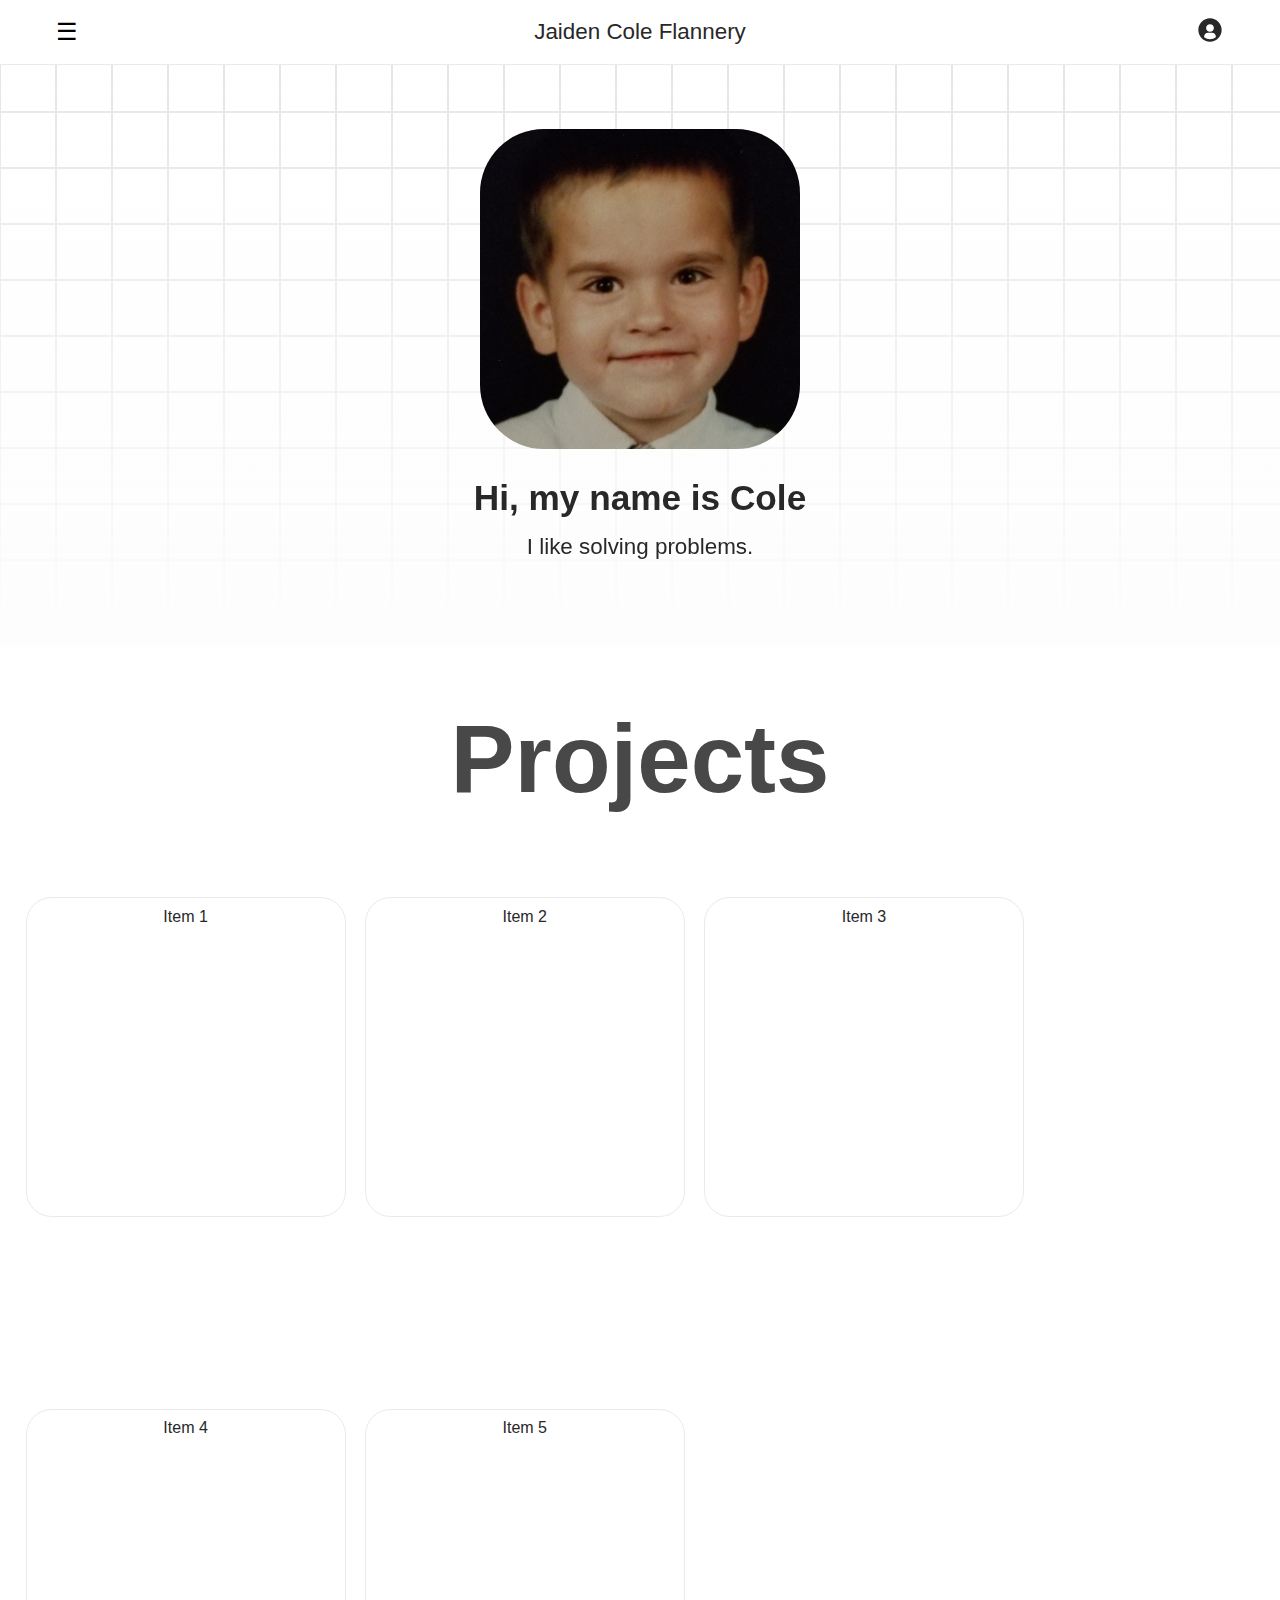
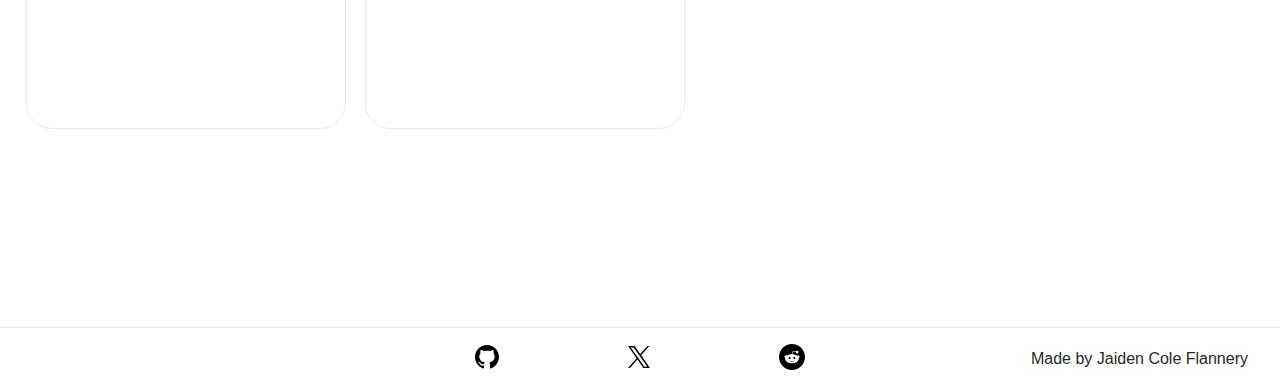
==== index.html @ 8843f967 "Some styling changes + further frontend routing functionality." ====
<!DOCTYPE html>
<html lang="en">

    <head>
        <meta charset="UTF-8">
        <title>Portfolio - Jaiden Cole Flannery</title>
        <link rel="stylesheet" href="styles.css">
    </head>

    <body>

        <nav class="navbar">
            <div class="navbar-container">
                <div class="menu-button">
                    <button id="menu-toggle">☰</button>
                    <ul class="dropdown-menu">
                        <li><p class='home-redirect'>Home</p></li>
                        <li><p class='about-redirect'>About</p></li>
                        <li><p class='contact-redirect'>Contact</p></li>
                    </ul>
                </div>

                <div class="logo">
                    <span class="home-redirect">Jaiden Cole Flannery</span>
                </div>

                <div class="profile-icon">
                        <svg class="w-6 h-6 text-gray-800 dark:text-white" aria-hidden="true" xmlns="http://www.w3.org/2000/svg" width="28" height="28" fill="currentColor" viewBox="0 0 24 24">
                            <path fill-rule="evenodd" d="M12 20a7.966 7.966 0 0 1-5.002-1.756l.002.001v-.683c0-1.794 1.492-3.25 3.333-3.25h3.334c1.84 0 3.333 1.456 3.333 3.25v.683A7.966 7.966 0 0 1 12 20ZM2 12C2 6.477 6.477 2 12 2s10 4.477 10 10c0 5.5-4.44 9.963-9.932 10h-.138C6.438 21.962 2 17.5 2 12Zm10-5c-1.84 0-3.333 1.455-3.333 3.25S10.159 13.5 12 13.5c1.84 0 3.333-1.455 3.333-3.25S13.841 7 12 7Z" clip-rule="evenodd"/>
                        </svg>
                </div>
            </div>
        </nav>


        <header class="title-header">

            <div id="about-icon" class="about-redirect">
                <img src="img/about-icon.jpg" alt="Profile Icon">
            </div>

            <h2>Hi, my name is Cole</h2>
            <p>I like solving problems.</p>

        </header>


        <main>
            <h2 class="section-title">Projects</h2>
            <section class="bento-box">
                <div class="grid-item">Item 1</div>
                <div class="grid-item">Item 2</div>
                <div class="grid-item">Item 3</div>
                <div class="grid-item">Item 4</div>
                <div class="grid-item">Item 5</div>
            </section>
        </main>

        <footer class="footer">
            <a href="https://github.com/jaidencoleflannery"><svg xmlns="http://www.w3.org/2000/svg" width="24" height="24" viewBox="0 0 24 24"><path d="M12 0c-6.626 0-12 5.373-12 12 0 5.302 3.438 9.8 8.207 11.387.599.111.793-.261.793-.577v-2.234c-3.338.726-4.033-1.416-4.033-1.416-.546-1.387-1.333-1.756-1.333-1.756-1.089-.745.083-.729.083-.729 1.205.084 1.839 1.237 1.839 1.237 1.07 1.834 2.807 1.304 3.492.997.107-.775.418-1.305.762-1.604-2.665-.305-5.467-1.334-5.467-5.931 0-1.311.469-2.381 1.236-3.221-.124-.303-.535-1.524.117-3.176 0 0 1.008-.322 3.301 1.23.957-.266 1.983-.399 3.003-.404 1.02.005 2.047.138 3.006.404 2.291-1.552 3.297-1.23 3.297-1.23.653 1.653.242 2.874.118 3.176.77.84 1.235 1.911 1.235 3.221 0 4.609-2.807 5.624-5.479 5.921.43.372.823 1.102.823 2.222v3.293c0 .319.192.694.801.576 4.765-1.589 8.199-6.086 8.199-11.386 0-6.627-5.373-12-12-12z"/></svg></a>
            <a href="https://x.com/jcoleflannery"><?xml version="1.0" ?><svg xmlns="http://www.w3.org/2000/svg" xmlns:xlink="http://www.w3.org/1999/xlink" version="1.1" id="Layer_1" width="24px" height="24px" viewBox="0 0 24 24" style="enable-background:new 0 0 24 24;" xml:space="preserve"><path d="M14.095479,10.316482L22.286354,1h-1.940718l-7.115352,8.087682L7.551414,1H1l8.589488,12.231093L1,23h1.940717  l7.509372-8.542861L16.448587,23H23L14.095479,10.316482z M11.436522,13.338465l-0.871624-1.218704l-6.924311-9.68815h2.981339  l5.58978,7.82155l0.867949,1.218704l7.26506,10.166271h-2.981339L11.436522,13.338465z"/></svg>
            <a href="https://reddit.com/user/coleflannery/"><svg xmlns="http://www.w3.org/2000/svg" width="26" height="26" viewBox="0 0 24 24"><path d="M14.238 15.348c.085.084.085.221 0 .306-.465.462-1.194.687-2.231.687l-.008-.002-.008.002c-1.036 0-1.766-.225-2.231-.688-.085-.084-.085-.221 0-.305.084-.084.222-.084.307 0 .379.377 1.008.561 1.924.561l.008.002.008-.002c.915 0 1.544-.184 1.924-.561.085-.084.223-.084.307 0zm-3.44-2.418c0-.507-.414-.919-.922-.919-.509 0-.923.412-.923.919 0 .506.414.918.923.918.508.001.922-.411.922-.918zm13.202-.93c0 6.627-5.373 12-12 12s-12-5.373-12-12 5.373-12 12-12 12 5.373 12 12zm-5-.129c0-.851-.695-1.543-1.55-1.543-.417 0-.795.167-1.074.435-1.056-.695-2.485-1.137-4.066-1.194l.865-2.724 2.343.549-.003.034c0 .696.569 1.262 1.268 1.262.699 0 1.267-.566 1.267-1.262s-.568-1.262-1.267-1.262c-.537 0-.994.335-1.179.804l-2.525-.592c-.11-.027-.223.037-.257.145l-.965 3.038c-1.656.02-3.155.466-4.258 1.181-.277-.255-.644-.415-1.05-.415-.854.001-1.549.693-1.549 1.544 0 .566.311 1.056.768 1.325-.03.164-.05.331-.05.5 0 2.281 2.805 4.137 6.253 4.137s6.253-1.856 6.253-4.137c0-.16-.017-.317-.044-.472.486-.261.82-.766.82-1.353zm-4.872.141c-.509 0-.922.412-.922.919 0 .506.414.918.922.918s.922-.412.922-.918c0-.507-.413-.919-.922-.919z"/></svg>
            <span id="footer-name">Made by Jaiden Cole Flannery</span>
        </footer>

        <div id="title-grid"></div>

        <script src="script.js"></script>

    </body>

</html>
---- styles.css ----
/* CSS Variables */
:root {
    --primary-color: #fdfdfd; /* Soft yellow */
    --secondary-color: #f4f4f4; /* Soft blue */
    --text-color: #282828;
    --subtext-color: #484848;
    --bg-color: #fff;
    --font-family: -apple-system, BlinkMacSystemFont, sans-serif;
    --transition-speed: 0.3s;
    --text-size: 2.2em;
    --subtext-size: 1.4em;
}

* {
    box-sizing: border-box;
    cursor:pointer;
}

body {
    margin: 0;
    font-family: var(--font-family);
    color: var(--text-color);
    background-color: var(--bg-color);
    overflow-x: hidden;
}

a {
    text-decoration: none;
    color: inherit;
}

main {
    display: flex;
    flex-direction: column;
    justify-content: top;
    align-items: center;
    position: relative;
    z-index: 1;
    background-color: var(--bg-color);
    height: 80em;
    width:100%;
    padding: 0em;
    margin: 0em;
}

.navbar {
    background-color: var(--bg-color);
    border-bottom: 1px solid #eaeaea;
    position: sticky;
    top: 0;
    z-index: 1000;
}

.navbar-container {
    display: flex;
    align-items: center;
    position: relative;
    max-width: 1200px;
    margin: 0 auto;
    padding: 1rem;
}

.menu-button {
    position: relative;
}

.menu-button button {
    background: none;
    border: none;
    font-size: 24px;
    cursor: pointer;
    padding: 0;
    margin: 0;
}

.menu-button .dropdown-menu {
    display: none;
    position: absolute;
    top: 100%;
    left: 0;
    background-color: var(--bg-color);
    box-shadow: 0 8px 16px rgba(0,0,0,0.1);
    list-style: none;
    padding: 0;
    margin: 0;
    min-width: 150px;
    z-index: 1000;
}

.menu-button .dropdown-menu.active {
    display: block;
}

.menu-button .dropdown-menu li a {
    padding: 0.5rem 1rem;
    display: block;
}

.menu-button .dropdown-menu li a:hover {
    background-color: var(--secondary-color);
    color: var(--bg-color);
}

.logo {
    position: absolute;
    left: 50%;
    transform: translateX(-50%);
    margin: 0;
    font-size: var(--subtext-size);
    color: var(--text-color);
}

.profile-icon {
    margin-left: auto;
}

#about-icon {
    margin: auto;
    width: 20em;
    height: 20em;
    overflow: hidden;
    border-radius: 4em;
    animation-name: float;
    animation-duration: 200s;
    animation-iteration-count: infinite;
    animation-timing-function: linear;
}

#about-icon > img {
    margin: auto;
    top: 0;
    left: 0;
    right: 0;
    bottom: 0;
    width: 100%;
    height: 100%;
    object-fit: cover;
}

.profile-icon img {
    width: 32px;
    height: 32px;
    border-radius: 50%;
}
.title-header {
    position: relative;
    z-index: 2;
    text-align: center;
    padding: 4rem 1rem;
    background-image: linear-gradient(to bottom, #ff000000, var(--primary-color));
    color: var(--text-color);
}

.title-header h2 {
    margin-bottom: 1rem;
    font-size: var(--text-size);
}

.title-header p {
    font-size: var(--subtext-size);
    margin-top: 0;
}

#title-grid {
    position: fixed;
    top: 0;
    width: 120vw;
    height: 100vh;
    overflow:hidden;
    z-index: 0;
    display: flex;
    flex-wrap: wrap;
    margin: 0em;
    padding: 0em;
    block-size: fit-content;
    background-color: #ffffff00;
}

.title-tile {
    display: inline-block;
    height: 3.5em;
    width: 3.5em;
    border: 0.1em solid #e6e6e6;
    background-color: #ffffff00;
    margin: 0em;
    padding: 0em;
}

.section-title {
    display: flex;
    flex-wrap: wrap;
    align-items: top;
    justify-content: center;
    margin: 0.6em;
    font-size: 6em;
    font-weight: bolder;
    color: var(--subtext-color);
}

.text-section {
    display: flex;
    flex-wrap: wrap;
    align-items: center;
    justify-content: top;
    text-align:center;
    width: 40em;
    margin: 2em;
    font-size: var(--subtext-size);
    font-weight: lighter;
    color: var(--text-color);
}

.bento-box {
    display: flex;
    flex-direction: row;
    flex-wrap: wrap;
    align-items: top;
    justify-content: top;
    height: 100%;
    width: 100%;
    margin: 0em;
    padding: 1em;
    background-color: var(--bg-color);
}

.grid-item {
    height: 20em;
    width: 20em;
    background-color: var(--bg-color);
    border: 1px solid #eaeaea;
    border-radius: 1.6em;
    text-align: center;
    transition: transform var(--transition-speed);
    margin: 0.6em;
    padding: 0.6em;
}

.grid-item:hover {
    transform: translateY(-5px);
    box-shadow: 0 8px 16px rgba(0,0,0,0.1);
}

.footer {
    display: flex;
    align-items: center;
    justify-content: center;
    position: relative;
    z-index: 1;
    background-color: var(--bg-color);
    border-top: 1px solid #eaeaea;
    text-align: center;
    padding: 1em;
    margin: 0em;
}

.footer > a {
    padding-left: 4em;
    padding-right: 4em;
}

#footer-name {
    position: absolute;
    top: 1.4em;
    right: 2em;
    left: auto;
}

@media (max-width: 768px) {
    .navbar-container {
        padding: 0.5rem 1rem;
    }

    .menu-button button {
        font-size: 20px;
    }
}


    @keyframes float {

        from {
            transform: rotate(0deg) translate3d(0em, 0, 0) rotate(0deg);
            -moz-transform: rotate(0deg);
            -webkit-transform: rotate(0deg);
            transform:rotate(0deg);
        }
        
        to {
            transform: rotate(30deg) translate3d(1em, 0, 0) rotate(30deg);
            -moz-transform: rotate(30deg);
            -webkit-transform: rotate(30deg);
            transform:rotate(30deg);
        }

    }
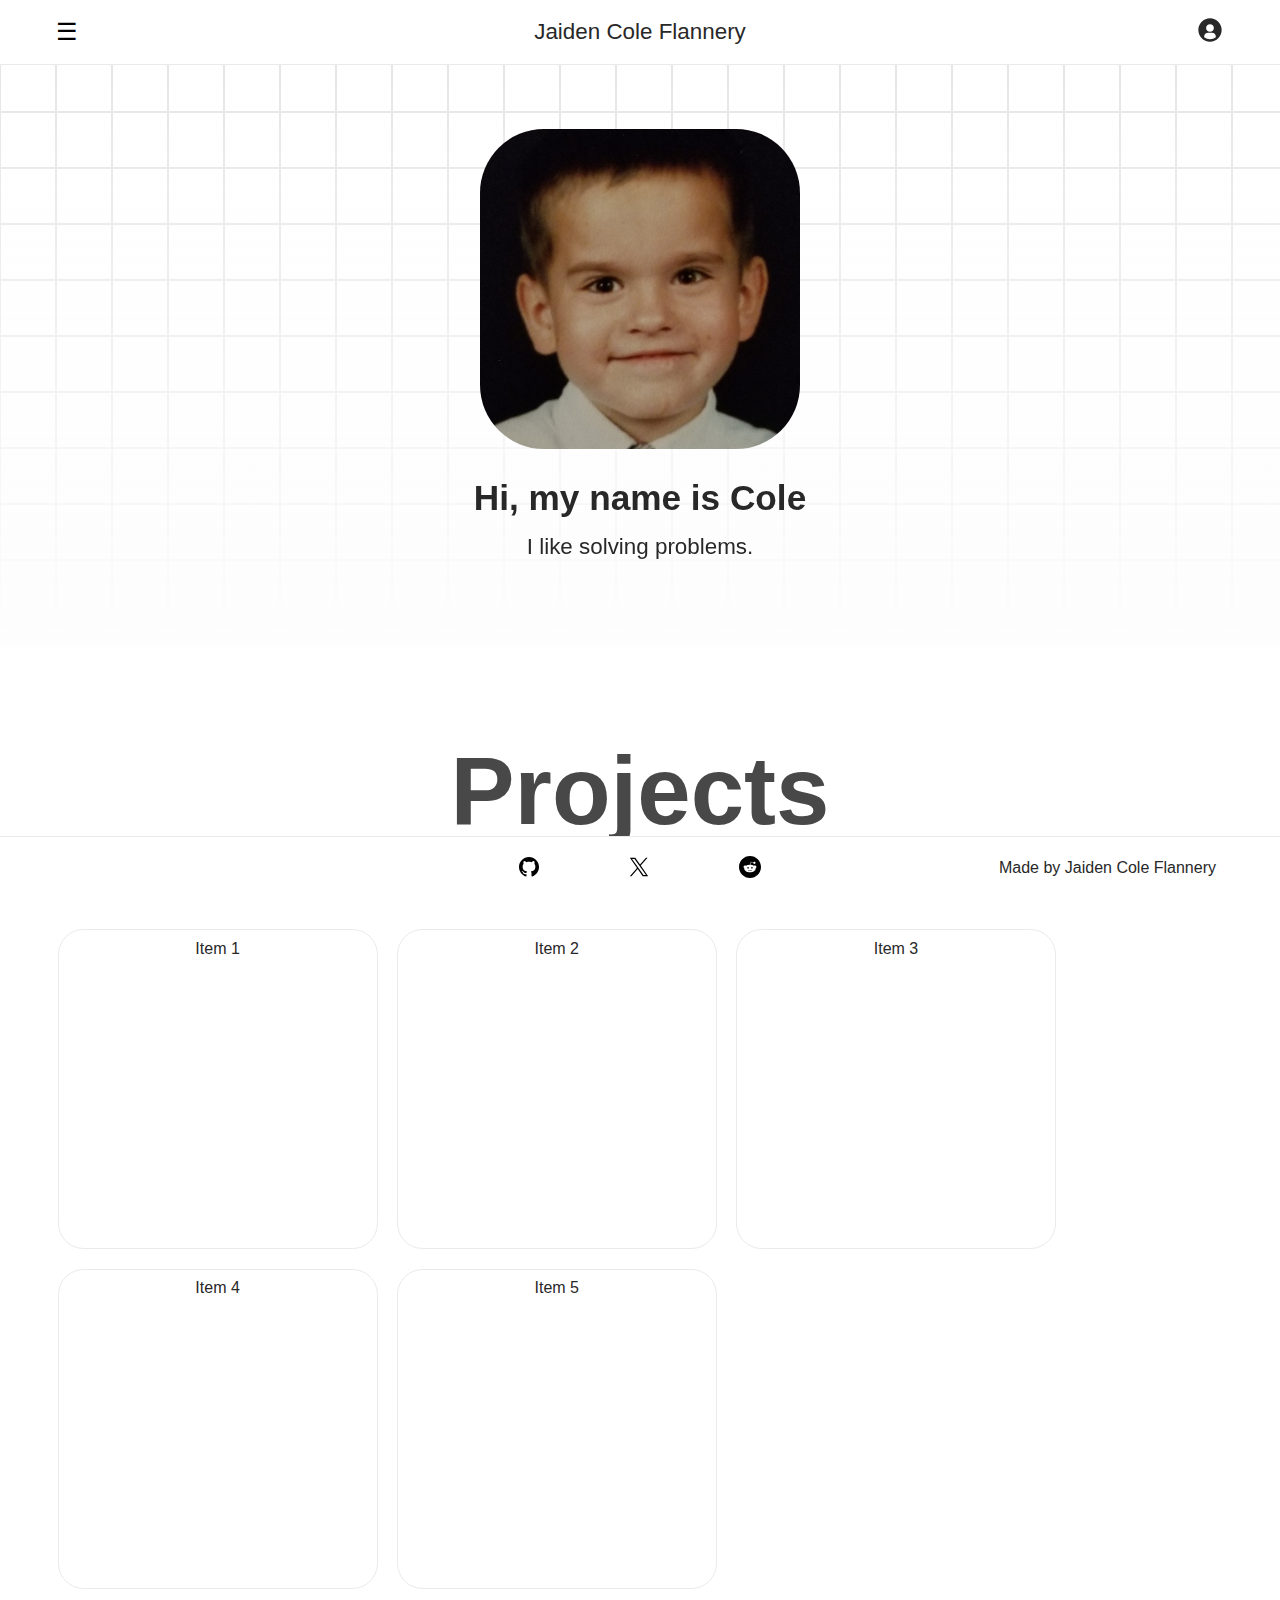
==== commit ffaf093b: "Styling changes." ====
--- a/index.html
+++ b/index.html
@@ -23,12 +23,11 @@
                 <div class="logo">
                     <span class="home-redirect">Jaiden Cole Flannery</span>
                 </div>
-
-                <div class="profile-icon">
-                        <svg class="w-6 h-6 text-gray-800 dark:text-white" aria-hidden="true" xmlns="http://www.w3.org/2000/svg" width="28" height="28" fill="currentColor" viewBox="0 0 24 24">
-                            <path fill-rule="evenodd" d="M12 20a7.966 7.966 0 0 1-5.002-1.756l.002.001v-.683c0-1.794 1.492-3.25 3.333-3.25h3.334c1.84 0 3.333 1.456 3.333 3.25v.683A7.966 7.966 0 0 1 12 20ZM2 12C2 6.477 6.477 2 12 2s10 4.477 10 10c0 5.5-4.44 9.963-9.932 10h-.138C6.438 21.962 2 17.5 2 12Zm10-5c-1.84 0-3.333 1.455-3.333 3.25S10.159 13.5 12 13.5c1.84 0 3.333-1.455 3.333-3.25S13.841 7 12 7Z" clip-rule="evenodd"/>
-                        </svg>
-                </div>
+                    <div class="profile-icon">
+                            <svg class="about-redirect" aria-hidden="true" xmlns="http://www.w3.org/2000/svg" width="28" height="28" fill="currentColor" viewBox="0 0 24 24">
+                                <path fill-rule="evenodd" d="M12 20a7.966 7.966 0 0 1-5.002-1.756l.002.001v-.683c0-1.794 1.492-3.25 3.333-3.25h3.334c1.84 0 3.333 1.456 3.333 3.25v.683A7.966 7.966 0 0 1 12 20ZM2 12C2 6.477 6.477 2 12 2s10 4.477 10 10c0 5.5-4.44 9.963-9.932 10h-.138C6.438 21.962 2 17.5 2 12Zm10-5c-1.84 0-3.333 1.455-3.333 3.25S10.159 13.5 12 13.5c1.84 0 3.333-1.455 3.333-3.25S13.841 7 12 7Z" clip-rule="evenodd"/>
+                            </svg>
+                    </div>
             </div>
         </nav>
 
@@ -57,9 +56,9 @@
         </main>
 
         <footer class="footer">
-            <a href="https://github.com/jaidencoleflannery"><svg xmlns="http://www.w3.org/2000/svg" width="24" height="24" viewBox="0 0 24 24"><path d="M12 0c-6.626 0-12 5.373-12 12 0 5.302 3.438 9.8 8.207 11.387.599.111.793-.261.793-.577v-2.234c-3.338.726-4.033-1.416-4.033-1.416-.546-1.387-1.333-1.756-1.333-1.756-1.089-.745.083-.729.083-.729 1.205.084 1.839 1.237 1.839 1.237 1.07 1.834 2.807 1.304 3.492.997.107-.775.418-1.305.762-1.604-2.665-.305-5.467-1.334-5.467-5.931 0-1.311.469-2.381 1.236-3.221-.124-.303-.535-1.524.117-3.176 0 0 1.008-.322 3.301 1.23.957-.266 1.983-.399 3.003-.404 1.02.005 2.047.138 3.006.404 2.291-1.552 3.297-1.23 3.297-1.23.653 1.653.242 2.874.118 3.176.77.84 1.235 1.911 1.235 3.221 0 4.609-2.807 5.624-5.479 5.921.43.372.823 1.102.823 2.222v3.293c0 .319.192.694.801.576 4.765-1.589 8.199-6.086 8.199-11.386 0-6.627-5.373-12-12-12z"/></svg></a>
-            <a href="https://x.com/jcoleflannery"><?xml version="1.0" ?><svg xmlns="http://www.w3.org/2000/svg" xmlns:xlink="http://www.w3.org/1999/xlink" version="1.1" id="Layer_1" width="24px" height="24px" viewBox="0 0 24 24" style="enable-background:new 0 0 24 24;" xml:space="preserve"><path d="M14.095479,10.316482L22.286354,1h-1.940718l-7.115352,8.087682L7.551414,1H1l8.589488,12.231093L1,23h1.940717  l7.509372-8.542861L16.448587,23H23L14.095479,10.316482z M11.436522,13.338465l-0.871624-1.218704l-6.924311-9.68815h2.981339  l5.58978,7.82155l0.867949,1.218704l7.26506,10.166271h-2.981339L11.436522,13.338465z"/></svg>
-            <a href="https://reddit.com/user/coleflannery/"><svg xmlns="http://www.w3.org/2000/svg" width="26" height="26" viewBox="0 0 24 24"><path d="M14.238 15.348c.085.084.085.221 0 .306-.465.462-1.194.687-2.231.687l-.008-.002-.008.002c-1.036 0-1.766-.225-2.231-.688-.085-.084-.085-.221 0-.305.084-.084.222-.084.307 0 .379.377 1.008.561 1.924.561l.008.002.008-.002c.915 0 1.544-.184 1.924-.561.085-.084.223-.084.307 0zm-3.44-2.418c0-.507-.414-.919-.922-.919-.509 0-.923.412-.923.919 0 .506.414.918.923.918.508.001.922-.411.922-.918zm13.202-.93c0 6.627-5.373 12-12 12s-12-5.373-12-12 5.373-12 12-12 12 5.373 12 12zm-5-.129c0-.851-.695-1.543-1.55-1.543-.417 0-.795.167-1.074.435-1.056-.695-2.485-1.137-4.066-1.194l.865-2.724 2.343.549-.003.034c0 .696.569 1.262 1.268 1.262.699 0 1.267-.566 1.267-1.262s-.568-1.262-1.267-1.262c-.537 0-.994.335-1.179.804l-2.525-.592c-.11-.027-.223.037-.257.145l-.965 3.038c-1.656.02-3.155.466-4.258 1.181-.277-.255-.644-.415-1.05-.415-.854.001-1.549.693-1.549 1.544 0 .566.311 1.056.768 1.325-.03.164-.05.331-.05.5 0 2.281 2.805 4.137 6.253 4.137s6.253-1.856 6.253-4.137c0-.16-.017-.317-.044-.472.486-.261.82-.766.82-1.353zm-4.872.141c-.509 0-.922.412-.922.919 0 .506.414.918.922.918s.922-.412.922-.918c0-.507-.413-.919-.922-.919z"/></svg>
+            <a href="https://github.com/jaidencoleflannery"><svg xmlns="http://www.w3.org/2000/svg" width="20" height="20" viewBox="0 0 24 24"><path d="M12 0c-6.626 0-12 5.373-12 12 0 5.302 3.438 9.8 8.207 11.387.599.111.793-.261.793-.577v-2.234c-3.338.726-4.033-1.416-4.033-1.416-.546-1.387-1.333-1.756-1.333-1.756-1.089-.745.083-.729.083-.729 1.205.084 1.839 1.237 1.839 1.237 1.07 1.834 2.807 1.304 3.492.997.107-.775.418-1.305.762-1.604-2.665-.305-5.467-1.334-5.467-5.931 0-1.311.469-2.381 1.236-3.221-.124-.303-.535-1.524.117-3.176 0 0 1.008-.322 3.301 1.23.957-.266 1.983-.399 3.003-.404 1.02.005 2.047.138 3.006.404 2.291-1.552 3.297-1.23 3.297-1.23.653 1.653.242 2.874.118 3.176.77.84 1.235 1.911 1.235 3.221 0 4.609-2.807 5.624-5.479 5.921.43.372.823 1.102.823 2.222v3.293c0 .319.192.694.801.576 4.765-1.589 8.199-6.086 8.199-11.386 0-6.627-5.373-12-12-12z"/></svg></a>
+            <a href="https://x.com/jcoleflannery"><?xml version="1.0" ?><svg xmlns="http://www.w3.org/2000/svg" xmlns:xlink="http://www.w3.org/1999/xlink" version="1.1" id="Layer_1" width="20" height="20" viewBox="0 0 24 24" style="enable-background:new 0 0 24 24;" xml:space="preserve"><path d="M14.095479,10.316482L22.286354,1h-1.940718l-7.115352,8.087682L7.551414,1H1l8.589488,12.231093L1,23h1.940717  l7.509372-8.542861L16.448587,23H23L14.095479,10.316482z M11.436522,13.338465l-0.871624-1.218704l-6.924311-9.68815h2.981339  l5.58978,7.82155l0.867949,1.218704l7.26506,10.166271h-2.981339L11.436522,13.338465z"/></svg>
+            <a href="https://reddit.com/user/coleflannery/"><svg xmlns="http://www.w3.org/2000/svg" width="22" height="22" viewBox="0 0 24 24"><path d="M14.238 15.348c.085.084.085.221 0 .306-.465.462-1.194.687-2.231.687l-.008-.002-.008.002c-1.036 0-1.766-.225-2.231-.688-.085-.084-.085-.221 0-.305.084-.084.222-.084.307 0 .379.377 1.008.561 1.924.561l.008.002.008-.002c.915 0 1.544-.184 1.924-.561.085-.084.223-.084.307 0zm-3.44-2.418c0-.507-.414-.919-.922-.919-.509 0-.923.412-.923.919 0 .506.414.918.923.918.508.001.922-.411.922-.918zm13.202-.93c0 6.627-5.373 12-12 12s-12-5.373-12-12 5.373-12 12-12 12 5.373 12 12zm-5-.129c0-.851-.695-1.543-1.55-1.543-.417 0-.795.167-1.074.435-1.056-.695-2.485-1.137-4.066-1.194l.865-2.724 2.343.549-.003.034c0 .696.569 1.262 1.268 1.262.699 0 1.267-.566 1.267-1.262s-.568-1.262-1.267-1.262c-.537 0-.994.335-1.179.804l-2.525-.592c-.11-.027-.223.037-.257.145l-.965 3.038c-1.656.02-3.155.466-4.258 1.181-.277-.255-.644-.415-1.05-.415-.854.001-1.549.693-1.549 1.544 0 .566.311 1.056.768 1.325-.03.164-.05.331-.05.5 0 2.281 2.805 4.137 6.253 4.137s6.253-1.856 6.253-4.137c0-.16-.017-.317-.044-.472.486-.261.82-.766.82-1.353zm-4.872.141c-.509 0-.922.412-.922.919 0 .506.414.918.922.918s.922-.412.922-.918c0-.507-.413-.919-.922-.919z"/></svg>
             <span id="footer-name">Made by Jaiden Cole Flannery</span>
         </footer>
 
--- a/styles.css
+++ b/styles.css
@@ -30,6 +30,8 @@
 }
 
 main {
+    min-height: calc(100vh - 8em);
+    padding: 2em;
     display: flex;
     flex-direction: column;
     justify-content: top;
@@ -37,9 +39,8 @@
     position: relative;
     z-index: 1;
     background-color: var(--bg-color);
-    height: 80em;
+    height: 100%;
     width:100%;
-    padding: 0em;
     margin: 0em;
 }
 
@@ -52,6 +53,9 @@
 }
 
 .navbar-container {
+    position: sticky;
+    min-height: 4em;
+    max-height: 4em;
     display: flex;
     align-items: center;
     position: relative;
@@ -172,6 +176,7 @@
     flex-wrap: wrap;
     margin: 0em;
     padding: 0em;
+    padding-top: 3.5em;
     block-size: fit-content;
     background-color: #ffffff00;
 }
@@ -241,27 +246,31 @@
 }
 
 .footer {
+    position: sticky;
+    bottom: 0;
+    min-height: 4em;
+    max-height: 4em;
     display: flex;
     align-items: center;
     justify-content: center;
-    position: relative;
+    margin-top: 0;
     z-index: 1;
     background-color: var(--bg-color);
     border-top: 1px solid #eaeaea;
     text-align: center;
-    padding: 1em;
-    margin: 0em;
+    margin: 0em;
+    padding: 1rem;
 }
 
 .footer > a {
-    padding-left: 4em;
-    padding-right: 4em;
+    padding-left: 2.8em;
+    padding-right: 2.8em;
 }
 
 #footer-name {
     position: absolute;
     top: 1.4em;
-    right: 2em;
+    right: 4em;
     left: auto;
 }
 
@@ -276,20 +285,20 @@
 }
 
 
-    @keyframes float {
-
-        from {
-            transform: rotate(0deg) translate3d(0em, 0, 0) rotate(0deg);
-            -moz-transform: rotate(0deg);
-            -webkit-transform: rotate(0deg);
-            transform:rotate(0deg);
-        }
-        
-        to {
-            transform: rotate(30deg) translate3d(1em, 0, 0) rotate(30deg);
-            -moz-transform: rotate(30deg);
-            -webkit-transform: rotate(30deg);
-            transform:rotate(30deg);
-        }
-
+@keyframes float {
+
+    from {
+        transform: rotate(0deg) translate3d(0em, 0, 0) rotate(0deg);
+        -moz-transform: rotate(0deg);
+        -webkit-transform: rotate(0deg);
+        transform:rotate(0deg);
     }
+    
+    to {
+        transform: rotate(30deg) translate3d(1em, 0, 0) rotate(30deg);
+        -moz-transform: rotate(30deg);
+        -webkit-transform: rotate(30deg);
+        transform:rotate(30deg);
+    }
+
+}
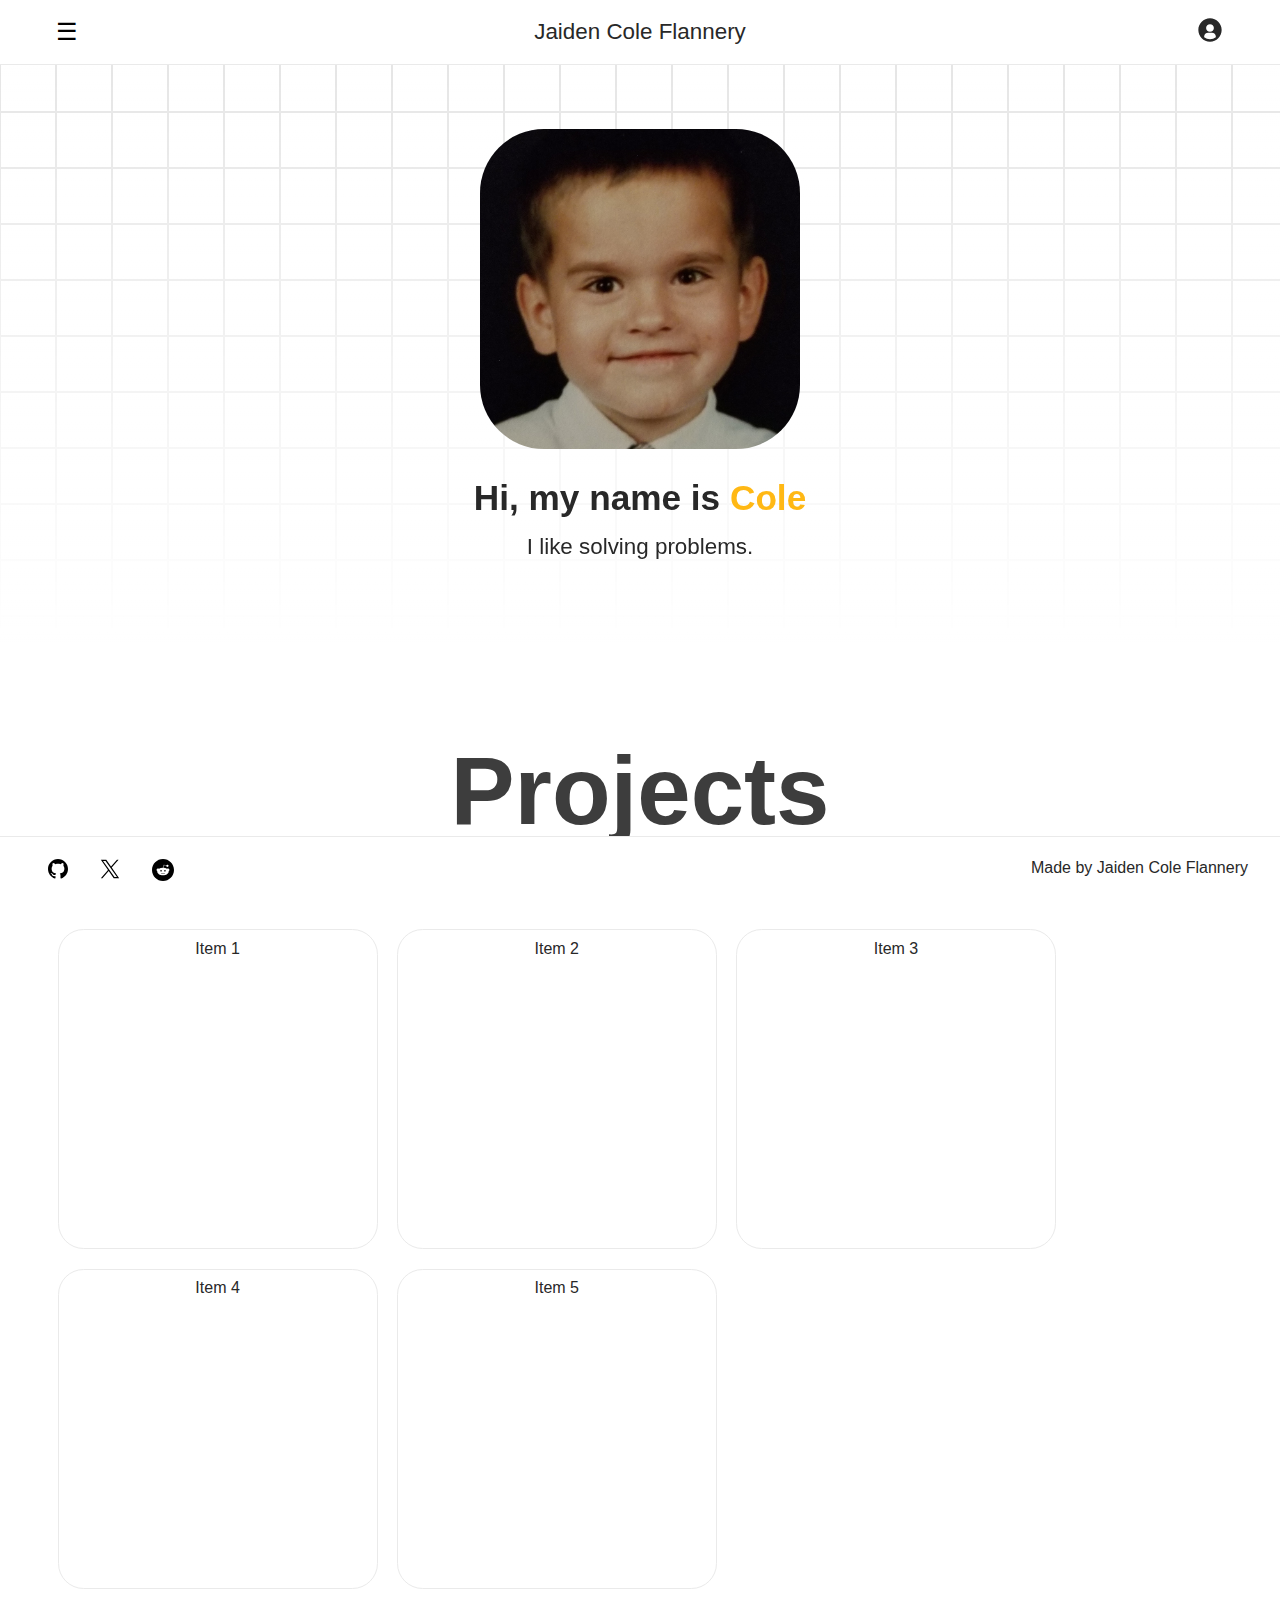
==== commit 0a40a983: "Styling changes + file consistency." ====
--- a/index.html
+++ b/index.html
@@ -38,7 +38,7 @@
                 <img src="img/about-icon.jpg" alt="Profile Icon">
             </div>
 
-            <h2>Hi, my name is Cole</h2>
+            <h2>Hi, my name is <span class='highlight'>Cole</span></h2>
             <p>I like solving problems.</p>
 
         </header>
@@ -56,10 +56,12 @@
         </main>
 
         <footer class="footer">
-            <a href="https://github.com/jaidencoleflannery"><svg xmlns="http://www.w3.org/2000/svg" width="20" height="20" viewBox="0 0 24 24"><path d="M12 0c-6.626 0-12 5.373-12 12 0 5.302 3.438 9.8 8.207 11.387.599.111.793-.261.793-.577v-2.234c-3.338.726-4.033-1.416-4.033-1.416-.546-1.387-1.333-1.756-1.333-1.756-1.089-.745.083-.729.083-.729 1.205.084 1.839 1.237 1.839 1.237 1.07 1.834 2.807 1.304 3.492.997.107-.775.418-1.305.762-1.604-2.665-.305-5.467-1.334-5.467-5.931 0-1.311.469-2.381 1.236-3.221-.124-.303-.535-1.524.117-3.176 0 0 1.008-.322 3.301 1.23.957-.266 1.983-.399 3.003-.404 1.02.005 2.047.138 3.006.404 2.291-1.552 3.297-1.23 3.297-1.23.653 1.653.242 2.874.118 3.176.77.84 1.235 1.911 1.235 3.221 0 4.609-2.807 5.624-5.479 5.921.43.372.823 1.102.823 2.222v3.293c0 .319.192.694.801.576 4.765-1.589 8.199-6.086 8.199-11.386 0-6.627-5.373-12-12-12z"/></svg></a>
-            <a href="https://x.com/jcoleflannery"><?xml version="1.0" ?><svg xmlns="http://www.w3.org/2000/svg" xmlns:xlink="http://www.w3.org/1999/xlink" version="1.1" id="Layer_1" width="20" height="20" viewBox="0 0 24 24" style="enable-background:new 0 0 24 24;" xml:space="preserve"><path d="M14.095479,10.316482L22.286354,1h-1.940718l-7.115352,8.087682L7.551414,1H1l8.589488,12.231093L1,23h1.940717  l7.509372-8.542861L16.448587,23H23L14.095479,10.316482z M11.436522,13.338465l-0.871624-1.218704l-6.924311-9.68815h2.981339  l5.58978,7.82155l0.867949,1.218704l7.26506,10.166271h-2.981339L11.436522,13.338465z"/></svg>
-            <a href="https://reddit.com/user/coleflannery/"><svg xmlns="http://www.w3.org/2000/svg" width="22" height="22" viewBox="0 0 24 24"><path d="M14.238 15.348c.085.084.085.221 0 .306-.465.462-1.194.687-2.231.687l-.008-.002-.008.002c-1.036 0-1.766-.225-2.231-.688-.085-.084-.085-.221 0-.305.084-.084.222-.084.307 0 .379.377 1.008.561 1.924.561l.008.002.008-.002c.915 0 1.544-.184 1.924-.561.085-.084.223-.084.307 0zm-3.44-2.418c0-.507-.414-.919-.922-.919-.509 0-.923.412-.923.919 0 .506.414.918.923.918.508.001.922-.411.922-.918zm13.202-.93c0 6.627-5.373 12-12 12s-12-5.373-12-12 5.373-12 12-12 12 5.373 12 12zm-5-.129c0-.851-.695-1.543-1.55-1.543-.417 0-.795.167-1.074.435-1.056-.695-2.485-1.137-4.066-1.194l.865-2.724 2.343.549-.003.034c0 .696.569 1.262 1.268 1.262.699 0 1.267-.566 1.267-1.262s-.568-1.262-1.267-1.262c-.537 0-.994.335-1.179.804l-2.525-.592c-.11-.027-.223.037-.257.145l-.965 3.038c-1.656.02-3.155.466-4.258 1.181-.277-.255-.644-.415-1.05-.415-.854.001-1.549.693-1.549 1.544 0 .566.311 1.056.768 1.325-.03.164-.05.331-.05.5 0 2.281 2.805 4.137 6.253 4.137s6.253-1.856 6.253-4.137c0-.16-.017-.317-.044-.472.486-.261.82-.766.82-1.353zm-4.872.141c-.509 0-.922.412-.922.919 0 .506.414.918.922.918s.922-.412.922-.918c0-.507-.413-.919-.922-.919z"/></svg>
-            <span id="footer-name">Made by Jaiden Cole Flannery</span>
+            <div class="footer-links">
+                <a class="footer-item" href="https://github.com/jaidencoleflannery"><svg xmlns="http://www.w3.org/2000/svg" width="20" height="20" viewBox="0 0 24 24"><path d="M12 0c-6.626 0-12 5.373-12 12 0 5.302 3.438 9.8 8.207 11.387.599.111.793-.261.793-.577v-2.234c-3.338.726-4.033-1.416-4.033-1.416-.546-1.387-1.333-1.756-1.333-1.756-1.089-.745.083-.729.083-.729 1.205.084 1.839 1.237 1.839 1.237 1.07 1.834 2.807 1.304 3.492.997.107-.775.418-1.305.762-1.604-2.665-.305-5.467-1.334-5.467-5.931 0-1.311.469-2.381 1.236-3.221-.124-.303-.535-1.524.117-3.176 0 0 1.008-.322 3.301 1.23.957-.266 1.983-.399 3.003-.404 1.02.005 2.047.138 3.006.404 2.291-1.552 3.297-1.23 3.297-1.23.653 1.653.242 2.874.118 3.176.77.84 1.235 1.911 1.235 3.221 0 4.609-2.807 5.624-5.479 5.921.43.372.823 1.102.823 2.222v3.293c0 .319.192.694.801.576 4.765-1.589 8.199-6.086 8.199-11.386 0-6.627-5.373-12-12-12z"/></svg></a>
+                <a class="footer-item" href="https://x.com/jcoleflannery"><?xml version="1.0" ?><svg xmlns="http://www.w3.org/2000/svg" xmlns:xlink="http://www.w3.org/1999/xlink" version="1.1" id="Layer_1" width="20" height="20" viewBox="0 0 24 24" style="enable-background:new 0 0 24 24;" xml:space="preserve"><path d="M14.095479,10.316482L22.286354,1h-1.940718l-7.115352,8.087682L7.551414,1H1l8.589488,12.231093L1,23h1.940717  l7.509372-8.542861L16.448587,23H23L14.095479,10.316482z M11.436522,13.338465l-0.871624-1.218704l-6.924311-9.68815h2.981339  l5.58978,7.82155l0.867949,1.218704l7.26506,10.166271h-2.981339L11.436522,13.338465z"/></svg>
+                <a class="footer-item" href="https://reddit.com/user/coleflannery/"><svg xmlns="http://www.w3.org/2000/svg" width="22" height="22" viewBox="0 0 24 24"><path d="M14.238 15.348c.085.084.085.221 0 .306-.465.462-1.194.687-2.231.687l-.008-.002-.008.002c-1.036 0-1.766-.225-2.231-.688-.085-.084-.085-.221 0-.305.084-.084.222-.084.307 0 .379.377 1.008.561 1.924.561l.008.002.008-.002c.915 0 1.544-.184 1.924-.561.085-.084.223-.084.307 0zm-3.44-2.418c0-.507-.414-.919-.922-.919-.509 0-.923.412-.923.919 0 .506.414.918.923.918.508.001.922-.411.922-.918zm13.202-.93c0 6.627-5.373 12-12 12s-12-5.373-12-12 5.373-12 12-12 12 5.373 12 12zm-5-.129c0-.851-.695-1.543-1.55-1.543-.417 0-.795.167-1.074.435-1.056-.695-2.485-1.137-4.066-1.194l.865-2.724 2.343.549-.003.034c0 .696.569 1.262 1.268 1.262.699 0 1.267-.566 1.267-1.262s-.568-1.262-1.267-1.262c-.537 0-.994.335-1.179.804l-2.525-.592c-.11-.027-.223.037-.257.145l-.965 3.038c-1.656.02-3.155.466-4.258 1.181-.277-.255-.644-.415-1.05-.415-.854.001-1.549.693-1.549 1.544 0 .566.311 1.056.768 1.325-.03.164-.05.331-.05.5 0 2.281 2.805 4.137 6.253 4.137s6.253-1.856 6.253-4.137c0-.16-.017-.317-.044-.472.486-.261.82-.766.82-1.353zm-4.872.141c-.509 0-.922.412-.922.919 0 .506.414.918.922.918s.922-.412.922-.918c0-.507-.413-.919-.922-.919z"/></svg>
+            </div>
+            <span class="footer-item" id="footer-name">Made by Jaiden Cole Flannery</span>
         </footer>
 
         <div id="title-grid"></div>
--- a/styles.css
+++ b/styles.css
@@ -1,9 +1,10 @@
 /* CSS Variables */
 :root {
-    --primary-color: #fdfdfd; /* Soft yellow */
+    --primary-color: #ffffff; /* Soft yellow */
     --secondary-color: #f4f4f4; /* Soft blue */
     --text-color: #282828;
-    --subtext-color: #484848;
+    --subtext-color: #3d3d3d;
+    --highlight-color: #ffb814;
     --bg-color: #fff;
     --font-family: -apple-system, BlinkMacSystemFont, sans-serif;
     --transition-speed: 0.3s;
@@ -42,6 +43,10 @@
     height: 100%;
     width:100%;
     margin: 0em;
+}
+
+.highlight {
+    color: var(--highlight-color)
 }
 
 .navbar {
@@ -125,7 +130,7 @@
     overflow: hidden;
     border-radius: 4em;
     animation-name: float;
-    animation-duration: 200s;
+    animation-duration: 60s;
     animation-iteration-count: infinite;
     animation-timing-function: linear;
 }
@@ -246,14 +251,12 @@
 }
 
 .footer {
+    display: flex;
+    flex-direction: row;
     position: sticky;
     bottom: 0;
     min-height: 4em;
     max-height: 4em;
-    display: flex;
-    align-items: center;
-    justify-content: center;
-    margin-top: 0;
     z-index: 1;
     background-color: var(--bg-color);
     border-top: 1px solid #eaeaea;
@@ -262,16 +265,26 @@
     padding: 1rem;
 }
 
-.footer > a {
-    padding-left: 2.8em;
-    padding-right: 2.8em;
+.footer-links {
+    display: flex;
+    justify-content: left;
+    width: 50vw;
+    padding: 1em;
+    padding-top: 0.4em;
+}
+
+.footer-links > a {
+    padding-left: 1em;
+    padding-right: 1em;
 }
 
 #footer-name {
-    position: absolute;
-    top: 1.4em;
-    right: 4em;
-    left: auto;
+    display: flex;
+    justify-content: right;
+    width: 50vw;
+    padding-top: 0.4em;
+    padding-left: 1em;
+    padding-right: 1em;
 }
 
 @media (max-width: 768px) {
@@ -288,17 +301,17 @@
 @keyframes float {
 
     from {
-        transform: rotate(0deg) translate3d(0em, 0, 0) rotate(0deg);
-        -moz-transform: rotate(0deg);
-        -webkit-transform: rotate(0deg);
-        transform:rotate(0deg);
+        transform: rotate(5deg) translate3d(0.05em, 0, 0) rotate(5deg);
+        -moz-transform: rotate(5deg);
+        -webkit-transform: rotate(5deg);
+        transform:rotate(5deg);
     }
     
     to {
-        transform: rotate(30deg) translate3d(1em, 0, 0) rotate(30deg);
-        -moz-transform: rotate(30deg);
-        -webkit-transform: rotate(30deg);
-        transform:rotate(30deg);
+        transform: rotate(15deg) translate3d(1em, 0, 0) rotate(15deg);
+        -moz-transform: rotate(15deg);
+        -webkit-transform: rotate(15deg);
+        transform:rotate(15deg);
     }
 
 }
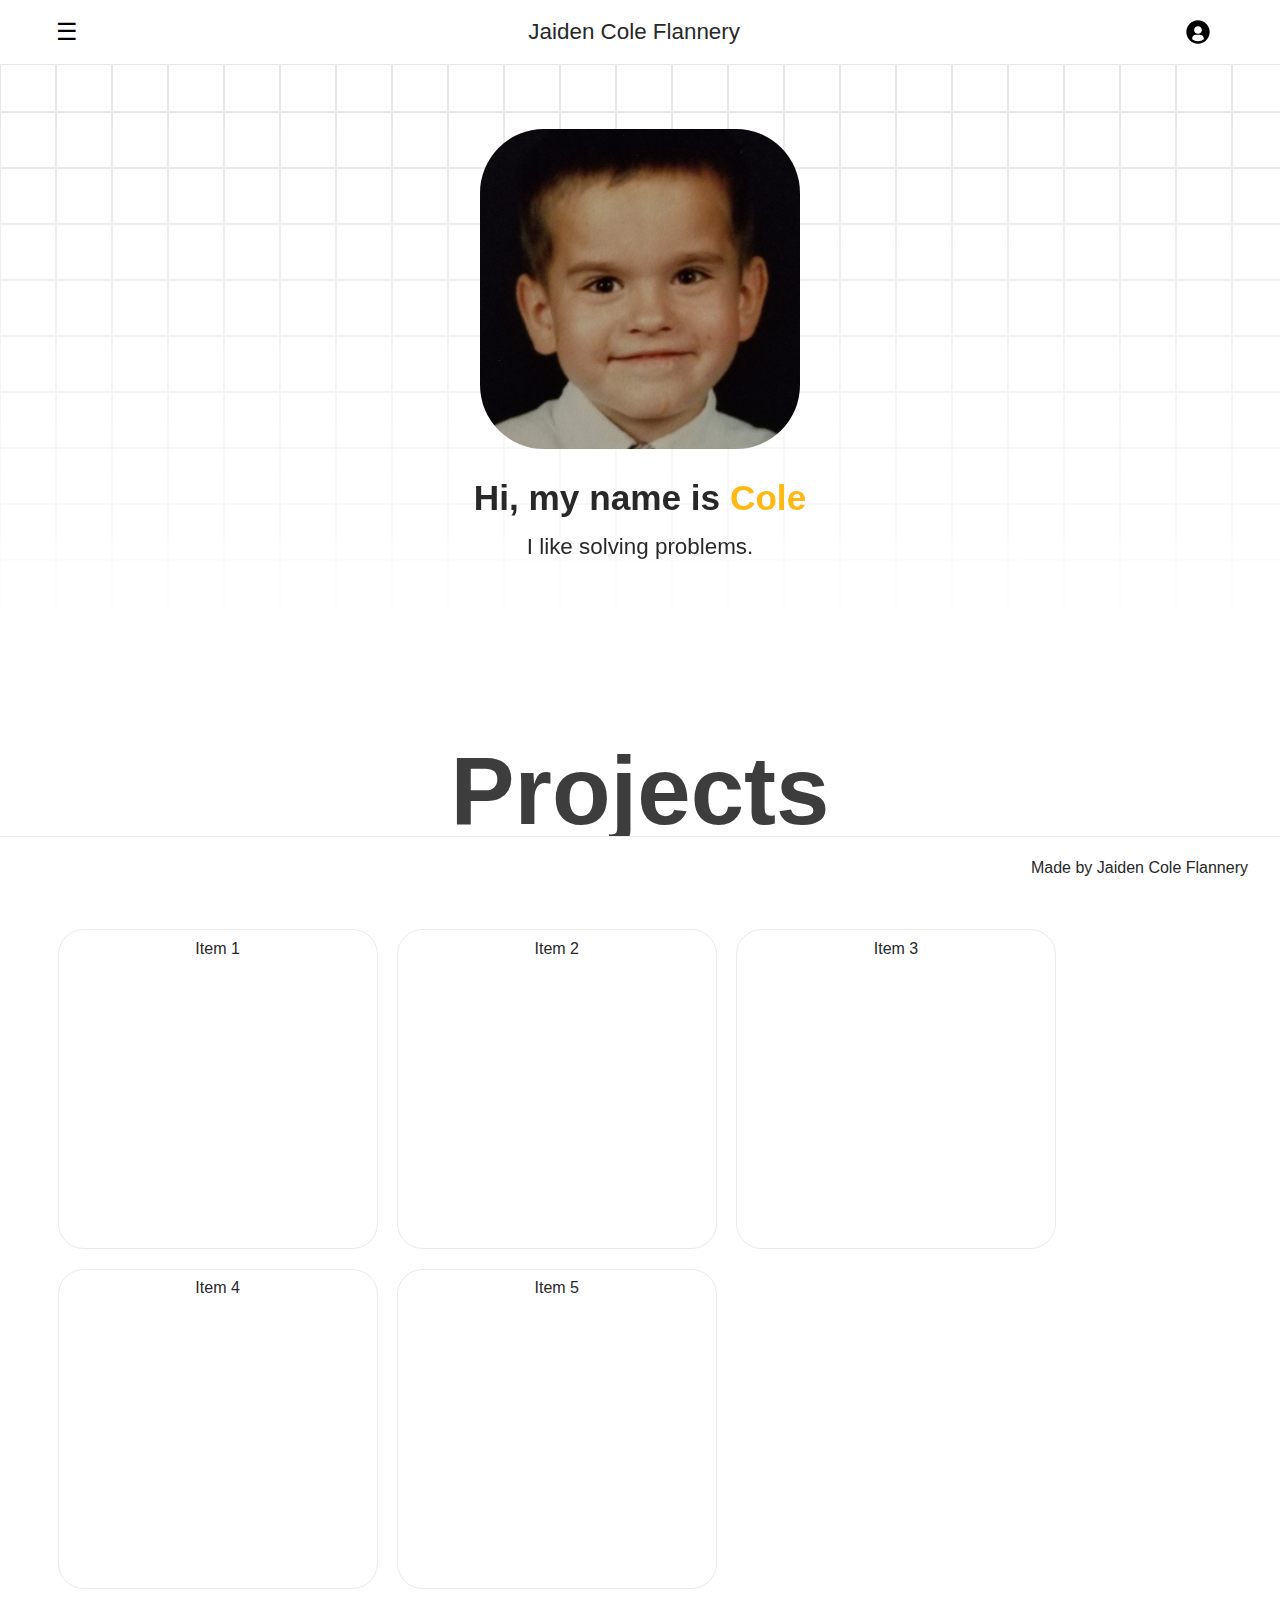
==== commit a203b390: "Profile dropdown functionality" ====
--- a/index.html
+++ b/index.html
@@ -11,6 +11,7 @@
 
         <nav class="navbar">
             <div class="navbar-container">
+
                 <div class="menu-button">
                     <button id="menu-toggle">☰</button>
                     <ul class="dropdown-menu">
@@ -23,11 +24,21 @@
                 <div class="logo">
                     <span class="home-redirect">Jaiden Cole Flannery</span>
                 </div>
-                    <div class="profile-icon">
-                            <svg class="about-redirect" aria-hidden="true" xmlns="http://www.w3.org/2000/svg" width="28" height="28" fill="currentColor" viewBox="0 0 24 24">
-                                <path fill-rule="evenodd" d="M12 20a7.966 7.966 0 0 1-5.002-1.756l.002.001v-.683c0-1.794 1.492-3.25 3.333-3.25h3.334c1.84 0 3.333 1.456 3.333 3.25v.683A7.966 7.966 0 0 1 12 20ZM2 12C2 6.477 6.477 2 12 2s10 4.477 10 10c0 5.5-4.44 9.963-9.932 10h-.138C6.438 21.962 2 17.5 2 12Zm10-5c-1.84 0-3.333 1.455-3.333 3.25S10.159 13.5 12 13.5c1.84 0 3.333-1.455 3.333-3.25S13.841 7 12 7Z" clip-rule="evenodd"/>
-                            </svg>
-                    </div>
+
+                <div class="profile-button">
+                    <button id="profile-toggle">
+                        <svg aria-hidden="true" xmlns="http://www.w3.org/2000/svg" width="28" height="28" fill="currentColor" viewBox="0 0 24 24">
+                            <path fill-rule="evenodd" d="M12 20a7.966 7.966 0 0 1-5.002-1.756l.002.001v-.683c0-1.794 1.492-3.25 3.333-3.25h3.334c1.84 0 3.333 1.456 3.333 3.25v.683A7.966 7.966 0 0 1 12 20ZM2 12C2 6.477 6.477 2 12 2s10 4.477 10 10c0 5.5-4.44 9.963-9.932 10h-.138C6.438 21.962 2 17.5 2 12Zm10-5c-1.84 0-3.333 1.455-3.333 3.25S10.159 13.5 12 13.5c1.84 0 3.333-1.455 3.333-3.25S13.841 7 12 7Z" clip-rule="evenodd"/>
+                        </svg>
+                    </button>
+                    <ul class="dropdown-profile">
+                        <li><a class="footer-item" href="https://github.com/jaidencoleflannery"><svg xmlns="http://www.w3.org/2000/svg" width="20" height="20" viewBox="0 0 24 24"><path d="M12 0c-6.626 0-12 5.373-12 12 0 5.302 3.438 9.8 8.207 11.387.599.111.793-.261.793-.577v-2.234c-3.338.726-4.033-1.416-4.033-1.416-.546-1.387-1.333-1.756-1.333-1.756-1.089-.745.083-.729.083-.729 1.205.084 1.839 1.237 1.839 1.237 1.07 1.834 2.807 1.304 3.492.997.107-.775.418-1.305.762-1.604-2.665-.305-5.467-1.334-5.467-5.931 0-1.311.469-2.381 1.236-3.221-.124-.303-.535-1.524.117-3.176 0 0 1.008-.322 3.301 1.23.957-.266 1.983-.399 3.003-.404 1.02.005 2.047.138 3.006.404 2.291-1.552 3.297-1.23 3.297-1.23.653 1.653.242 2.874.118 3.176.77.84 1.235 1.911 1.235 3.221 0 4.609-2.807 5.624-5.479 5.921.43.372.823 1.102.823 2.222v3.293c0 .319.192.694.801.576 4.765-1.589 8.199-6.086 8.199-11.386 0-6.627-5.373-12-12-12z"/></svg></a></li>
+                        <li><a class="footer-item" href="https://x.com/jcoleflannery"><?xml version="1.0" ?><svg xmlns="http://www.w3.org/2000/svg" xmlns:xlink="http://www.w3.org/1999/xlink" version="1.1" id="Layer_1" width="20" height="20" viewBox="0 0 24 24" style="enable-background:new 0 0 24 24;" xml:space="preserve"><path d="M14.095479,10.316482L22.286354,1h-1.940718l-7.115352,8.087682L7.551414,1H1l8.589488,12.231093L1,23h1.940717  l7.509372-8.542861L16.448587,23H23L14.095479,10.316482z M11.436522,13.338465l-0.871624-1.218704l-6.924311-9.68815h2.981339  l5.58978,7.82155l0.867949,1.218704l7.26506,10.166271h-2.981339L11.436522,13.338465z"/></svg></a></li>
+                        <li><a class="footer-item" href="https://reddit.com/user/coleflannery/"><svg xmlns="http://www.w3.org/2000/svg" width="22" height="22" viewBox="0 0 24 24"><path d="M14.238 15.348c.085.084.085.221 0 .306-.465.462-1.194.687-2.231.687l-.008-.002-.008.002c-1.036 0-1.766-.225-2.231-.688-.085-.084-.085-.221 0-.305.084-.084.222-.084.307 0 .379.377 1.008.561 1.924.561l.008.002.008-.002c.915 0 1.544-.184 1.924-.561.085-.084.223-.084.307 0zm-3.44-2.418c0-.507-.414-.919-.922-.919-.509 0-.923.412-.923.919 0 .506.414.918.923.918.508.001.922-.411.922-.918zm13.202-.93c0 6.627-5.373 12-12 12s-12-5.373-12-12 5.373-12 12-12 12 5.373 12 12zm-5-.129c0-.851-.695-1.543-1.55-1.543-.417 0-.795.167-1.074.435-1.056-.695-2.485-1.137-4.066-1.194l.865-2.724 2.343.549-.003.034c0 .696.569 1.262 1.268 1.262.699 0 1.267-.566 1.267-1.262s-.568-1.262-1.267-1.262c-.537 0-.994.335-1.179.804l-2.525-.592c-.11-.027-.223.037-.257.145l-.965 3.038c-1.656.02-3.155.466-4.258 1.181-.277-.255-.644-.415-1.05-.415-.854.001-1.549.693-1.549 1.544 0 .566.311 1.056.768 1.325-.03.164-.05.331-.05.5 0 2.281 2.805 4.137 6.253 4.137s6.253-1.856 6.253-4.137c0-.16-.017-.317-.044-.472.486-.261.82-.766.82-1.353zm-4.872.141c-.509 0-.922.412-.922.919 0 .506.414.918.922.918s.922-.412.922-.918c0-.507-.413-.919-.922-.919z"/></svg></a></li>
+                     </ul>
+                </div>
+
+                </div>
             </div>
         </nav>
 
@@ -56,11 +67,6 @@
         </main>
 
         <footer class="footer">
-            <div class="footer-links">
-                <a class="footer-item" href="https://github.com/jaidencoleflannery"><svg xmlns="http://www.w3.org/2000/svg" width="20" height="20" viewBox="0 0 24 24"><path d="M12 0c-6.626 0-12 5.373-12 12 0 5.302 3.438 9.8 8.207 11.387.599.111.793-.261.793-.577v-2.234c-3.338.726-4.033-1.416-4.033-1.416-.546-1.387-1.333-1.756-1.333-1.756-1.089-.745.083-.729.083-.729 1.205.084 1.839 1.237 1.839 1.237 1.07 1.834 2.807 1.304 3.492.997.107-.775.418-1.305.762-1.604-2.665-.305-5.467-1.334-5.467-5.931 0-1.311.469-2.381 1.236-3.221-.124-.303-.535-1.524.117-3.176 0 0 1.008-.322 3.301 1.23.957-.266 1.983-.399 3.003-.404 1.02.005 2.047.138 3.006.404 2.291-1.552 3.297-1.23 3.297-1.23.653 1.653.242 2.874.118 3.176.77.84 1.235 1.911 1.235 3.221 0 4.609-2.807 5.624-5.479 5.921.43.372.823 1.102.823 2.222v3.293c0 .319.192.694.801.576 4.765-1.589 8.199-6.086 8.199-11.386 0-6.627-5.373-12-12-12z"/></svg></a>
-                <a class="footer-item" href="https://x.com/jcoleflannery"><?xml version="1.0" ?><svg xmlns="http://www.w3.org/2000/svg" xmlns:xlink="http://www.w3.org/1999/xlink" version="1.1" id="Layer_1" width="20" height="20" viewBox="0 0 24 24" style="enable-background:new 0 0 24 24;" xml:space="preserve"><path d="M14.095479,10.316482L22.286354,1h-1.940718l-7.115352,8.087682L7.551414,1H1l8.589488,12.231093L1,23h1.940717  l7.509372-8.542861L16.448587,23H23L14.095479,10.316482z M11.436522,13.338465l-0.871624-1.218704l-6.924311-9.68815h2.981339  l5.58978,7.82155l0.867949,1.218704l7.26506,10.166271h-2.981339L11.436522,13.338465z"/></svg>
-                <a class="footer-item" href="https://reddit.com/user/coleflannery/"><svg xmlns="http://www.w3.org/2000/svg" width="22" height="22" viewBox="0 0 24 24"><path d="M14.238 15.348c.085.084.085.221 0 .306-.465.462-1.194.687-2.231.687l-.008-.002-.008.002c-1.036 0-1.766-.225-2.231-.688-.085-.084-.085-.221 0-.305.084-.084.222-.084.307 0 .379.377 1.008.561 1.924.561l.008.002.008-.002c.915 0 1.544-.184 1.924-.561.085-.084.223-.084.307 0zm-3.44-2.418c0-.507-.414-.919-.922-.919-.509 0-.923.412-.923.919 0 .506.414.918.923.918.508.001.922-.411.922-.918zm13.202-.93c0 6.627-5.373 12-12 12s-12-5.373-12-12 5.373-12 12-12 12 5.373 12 12zm-5-.129c0-.851-.695-1.543-1.55-1.543-.417 0-.795.167-1.074.435-1.056-.695-2.485-1.137-4.066-1.194l.865-2.724 2.343.549-.003.034c0 .696.569 1.262 1.268 1.262.699 0 1.267-.566 1.267-1.262s-.568-1.262-1.267-1.262c-.537 0-.994.335-1.179.804l-2.525-.592c-.11-.027-.223.037-.257.145l-.965 3.038c-1.656.02-3.155.466-4.258 1.181-.277-.255-.644-.415-1.05-.415-.854.001-1.549.693-1.549 1.544 0 .566.311 1.056.768 1.325-.03.164-.05.331-.05.5 0 2.281 2.805 4.137 6.253 4.137s6.253-1.856 6.253-4.137c0-.16-.017-.317-.044-.472.486-.261.82-.766.82-1.353zm-4.872.141c-.509 0-.922.412-.922.919 0 .506.414.918.922.918s.922-.412.922-.918c0-.507-.413-.919-.922-.919z"/></svg>
-            </div>
             <span class="footer-item" id="footer-name">Made by Jaiden Cole Flannery</span>
         </footer>
 
--- a/styles.css
+++ b/styles.css
@@ -71,6 +71,8 @@
 
 .menu-button {
     position: relative;
+    display: flex;
+    width: 33%;
 }
 
 .menu-button button {
@@ -110,17 +112,74 @@
     color: var(--bg-color);
 }
 
+.profile-button {
+    padding-top:0.4em;
+    display: flex;
+    width: 33%;
+    align-items: center;
+    justify-content: center;
+}
+
+.profile-button button {
+    background: none;
+    border: none;
+    font-size: 24px;
+    cursor: pointer;
+    padding: 0;
+    margin: 0;
+}
+
+.profile-button .dropdown-profile {
+    display: none;
+    position: absolute;
+    top: 100%;
+    right: 0;
+    background-color: var(--bg-color);
+    box-shadow: 0 8px 16px rgba(0,0,0,0.1);
+    list-style: none;
+    padding: 0;
+    margin: 0;
+    min-width: 150px;
+    z-index: 1000;
+}
+
+.profile-button .dropdown-profile.active {
+    display: block;
+}
+
+.profile-button .dropdown-profile li a {
+    padding: 0.5rem 1rem;
+    display: block;
+}
+
+.profile-button .dropdown-profile li a:hover {
+    background-color: var(--secondary-color);
+    color: var(--bg-color);
+}
+
+.profile-button button {
+    background: none;
+    border: none;
+    font-size: 24px;
+    cursor: pointer;
+    padding: 0;
+    margin: 0;
+}
+
+#profile-toggle {
+    margin-left: auto;
+    right: 0;
+}
+
 .logo {
-    position: absolute;
-    left: 50%;
-    transform: translateX(-50%);
+    text-align: center;
+    display: flex;
+    align-items: center;
+    justify-content: center;
+    width: 33%;
     margin: 0;
     font-size: var(--subtext-size);
     color: var(--text-color);
-}
-
-.profile-icon {
-    margin-left: auto;
 }
 
 #about-icon {
@@ -151,6 +210,7 @@
     height: 32px;
     border-radius: 50%;
 }
+
 .title-header {
     position: relative;
     z-index: 2;
@@ -265,23 +325,10 @@
     padding: 1rem;
 }
 
-.footer-links {
-    display: flex;
-    justify-content: left;
-    width: 50vw;
-    padding: 1em;
-    padding-top: 0.4em;
-}
-
-.footer-links > a {
-    padding-left: 1em;
-    padding-right: 1em;
-}
-
 #footer-name {
     display: flex;
     justify-content: right;
-    width: 50vw;
+    width: 100vw;
     padding-top: 0.4em;
     padding-left: 1em;
     padding-right: 1em;
@@ -308,10 +355,10 @@
     }
     
     to {
-        transform: rotate(15deg) translate3d(1em, 0, 0) rotate(15deg);
-        -moz-transform: rotate(15deg);
-        -webkit-transform: rotate(15deg);
-        transform:rotate(15deg);
+        transform: rotate(-5deg) translate3d(-0.05em, 0, 0) rotate(-5deg);
+        -moz-transform: rotate(-5deg);
+        -webkit-transform: rotate(-5deg);
+        transform:rotate(-5deg);
     }
 
 }
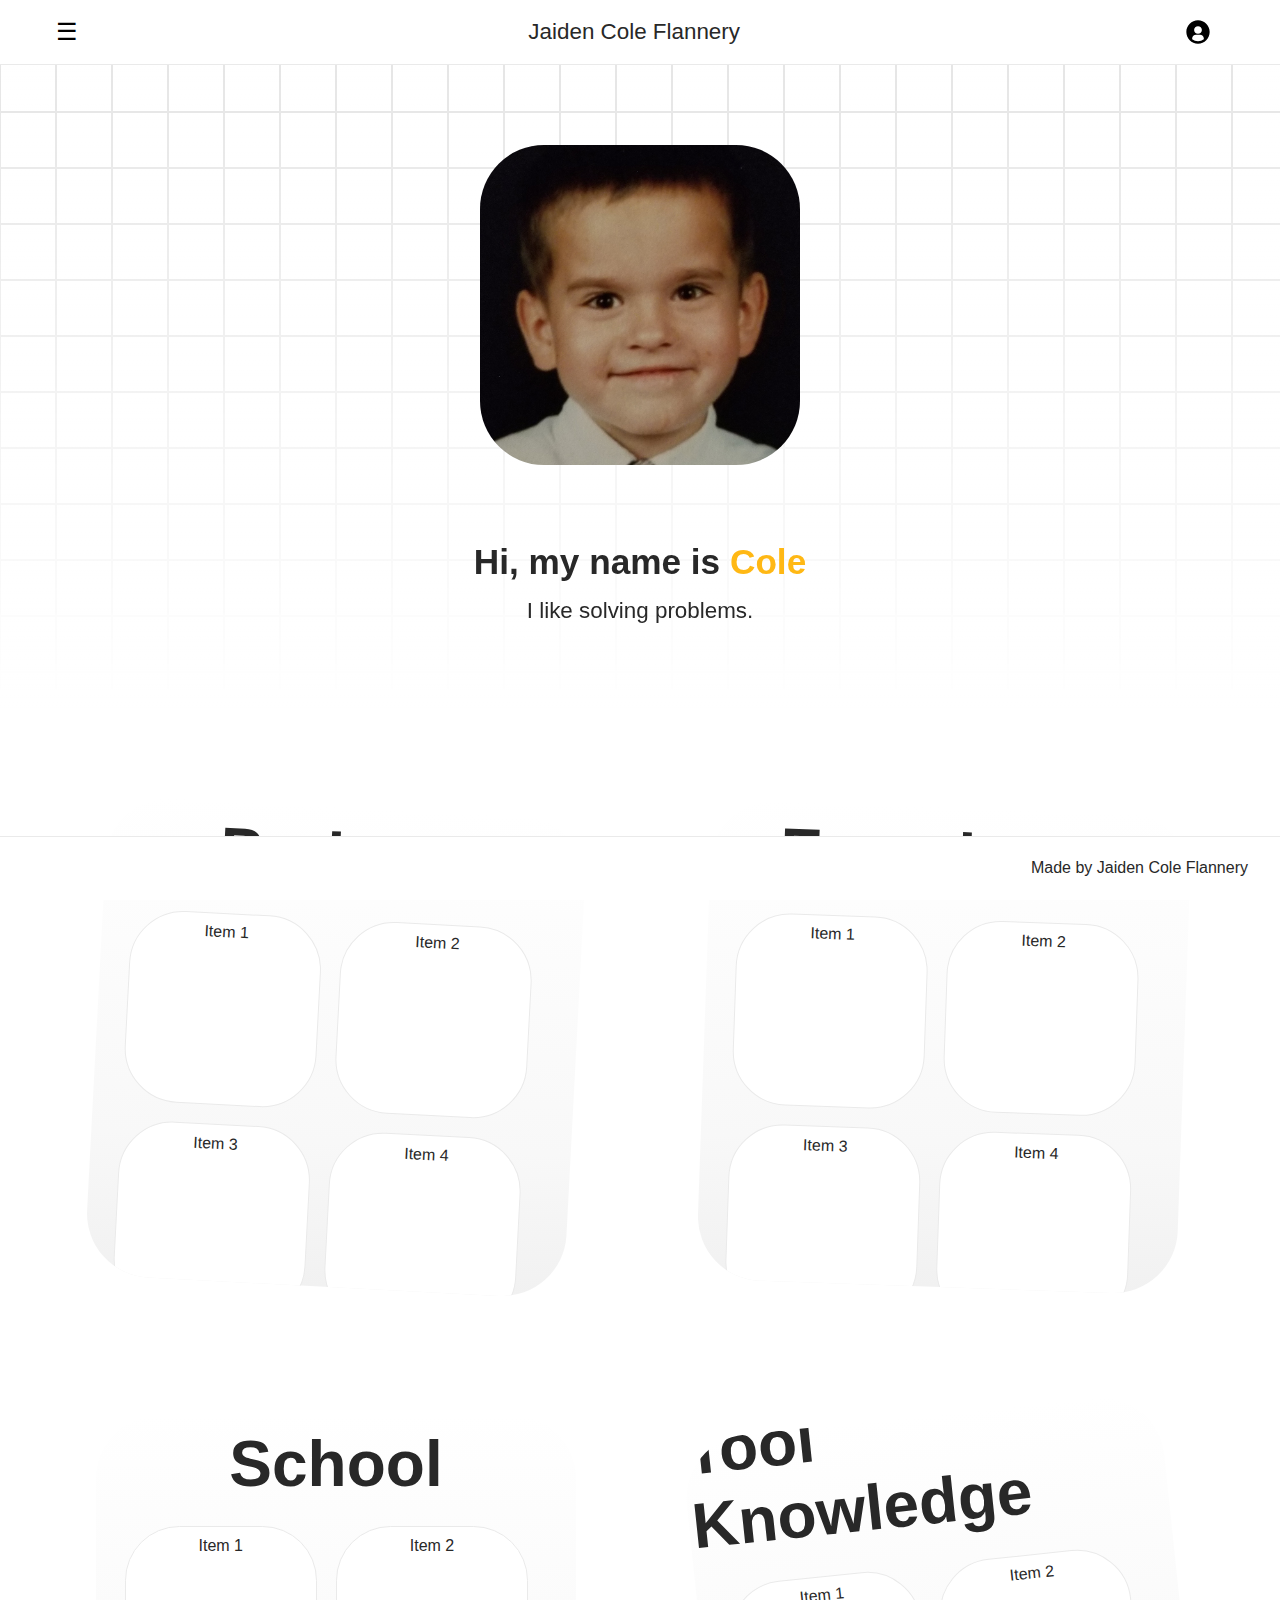
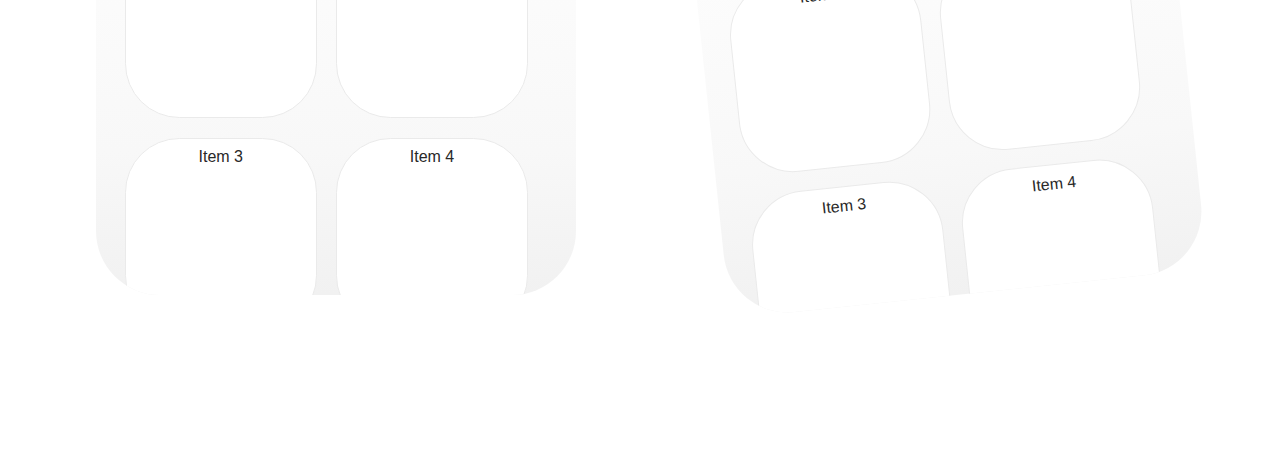
==== commit aa80b7bf: "Added home page categories + styling changes." ====
--- a/index.html
+++ b/index.html
@@ -49,21 +49,58 @@
                 <img src="img/about-icon.jpg" alt="Profile Icon">
             </div>
 
-            <h2>Hi, my name is <span class='highlight'>Cole</span></h2>
-            <p>I like solving problems.</p>
+            <div id="header-text">
+                <h2>Hi, my name is <span class='highlight'>Cole</span></h2>
+                <p>I like solving problems.</p>
+            </div>
 
         </header>
 
 
         <main>
-            <h2 class="section-title">Projects</h2>
-            <section class="bento-box">
-                <div class="grid-item">Item 1</div>
-                <div class="grid-item">Item 2</div>
-                <div class="grid-item">Item 3</div>
-                <div class="grid-item">Item 4</div>
-                <div class="grid-item">Item 5</div>
-            </section>
+            <container class="sub-main">
+                <h2 class="section-title">Projects</h2>
+                <section class="bento-box">
+                    <div class="grid-item">Item 1</div>
+                    <div class="grid-item">Item 2</div>
+                    <div class="grid-item">Item 3</div>
+                    <div class="grid-item">Item 4</div>
+                    <div class="grid-item">Item 5</div>
+                </section>
+            </container>
+
+            <container class="sub-main">
+                <h2 class="section-title">Experience</h2>
+                <section class="bento-box">
+                    <div class="grid-item">Item 1</div>
+                    <div class="grid-item">Item 2</div>
+                    <div class="grid-item">Item 3</div>
+                    <div class="grid-item">Item 4</div>
+                    <div class="grid-item">Item 5</div>
+                </section>
+            </container>
+
+            <container class="sub-main">
+                <h2 class="section-title">School</h2>
+                <section class="bento-box">
+                    <div class="grid-item">Item 1</div>
+                    <div class="grid-item">Item 2</div>
+                    <div class="grid-item">Item 3</div>
+                    <div class="grid-item">Item 4</div>
+                    <div class="grid-item">Item 5</div>
+                </section>
+            </container>
+
+            <container class="sub-main">
+                <h2 class="section-title">Tool Knowledge</h2>
+                <section class="bento-box">
+                    <div class="grid-item">Item 1</div>
+                    <div class="grid-item">Item 2</div>
+                    <div class="grid-item">Item 3</div>
+                    <div class="grid-item">Item 4</div>
+                    <div class="grid-item">Item 5</div>
+                </section>
+            </container>
         </main>
 
         <footer class="footer">
--- a/styles.css
+++ b/styles.css
@@ -6,6 +6,7 @@
     --subtext-color: #3d3d3d;
     --highlight-color: #ffb814;
     --bg-color: #fff;
+    --subbg-color: #ededed;
     --font-family: -apple-system, BlinkMacSystemFont, sans-serif;
     --transition-speed: 0.3s;
     --text-size: 2.2em;
@@ -34,15 +35,38 @@
     min-height: calc(100vh - 8em);
     padding: 2em;
     display: flex;
+    flex-direction: row;
+    flex-wrap: wrap;
+    justify-content: center;
+    align-items: top;
+    position: relative;
+    z-index: 1;
+    background-color: var(--bg-color);
+    height: 100%;
+    width:100%;
+    margin: 0em;
+}
+
+.sub-main {
+    display: flex;
     flex-direction: column;
     justify-content: top;
+    justify-content: center;
     align-items: center;
     position: relative;
     z-index: 1;
     background-color: var(--bg-color);
-    height: 100%;
-    width:100%;
-    margin: 0em;
+    min-height: 30em;
+    max-height: 30em;
+    min-width: 30em;
+    max-width: 30em;
+    padding: 0.2em;
+    padding-bottom: 1em;
+    margin: 4em;
+    border-radius: 4em;
+    overflow: hidden;
+    background: rgb(241,241,241);
+    background: linear-gradient(0deg, rgba(241,241,241,1) 0%, rgba(248,248,248,1) 30%, rgba(255,255,255,0) 100%);
 }
 
 .highlight {
@@ -184,6 +208,8 @@
 
 #about-icon {
     margin: auto;
+    margin-bottom: 2em;
+    margin-top: 1em;
     width: 20em;
     height: 20em;
     overflow: hidden;
@@ -211,6 +237,10 @@
     border-radius: 50%;
 }
 
+#header-text {
+    padding-top: 1em;
+}
+
 .title-header {
     position: relative;
     z-index: 2;
@@ -261,10 +291,11 @@
     flex-wrap: wrap;
     align-items: top;
     justify-content: center;
-    margin: 0.6em;
-    font-size: 6em;
+    margin: 0;
+    padding: 0;
+    font-size: 4em;
     font-weight: bolder;
-    color: var(--subtext-color);
+    color: var(--text-color);
 }
 
 .text-section {
@@ -286,23 +317,23 @@
     flex-wrap: wrap;
     align-items: top;
     justify-content: top;
-    height: 100%;
+    height: 80%;
     width: 100%;
     margin: 0em;
     padding: 1em;
-    background-color: var(--bg-color);
+    background-color: #ffffff00;
 }
 
 .grid-item {
-    height: 20em;
-    width: 20em;
+    height: 12em;
+    width: 12em;
     background-color: var(--bg-color);
     border: 1px solid #eaeaea;
-    border-radius: 1.6em;
     text-align: center;
     transition: transform var(--transition-speed);
     margin: 0.6em;
     padding: 0.6em;
+    border-radius: 3.4em;
 }
 
 .grid-item:hover {
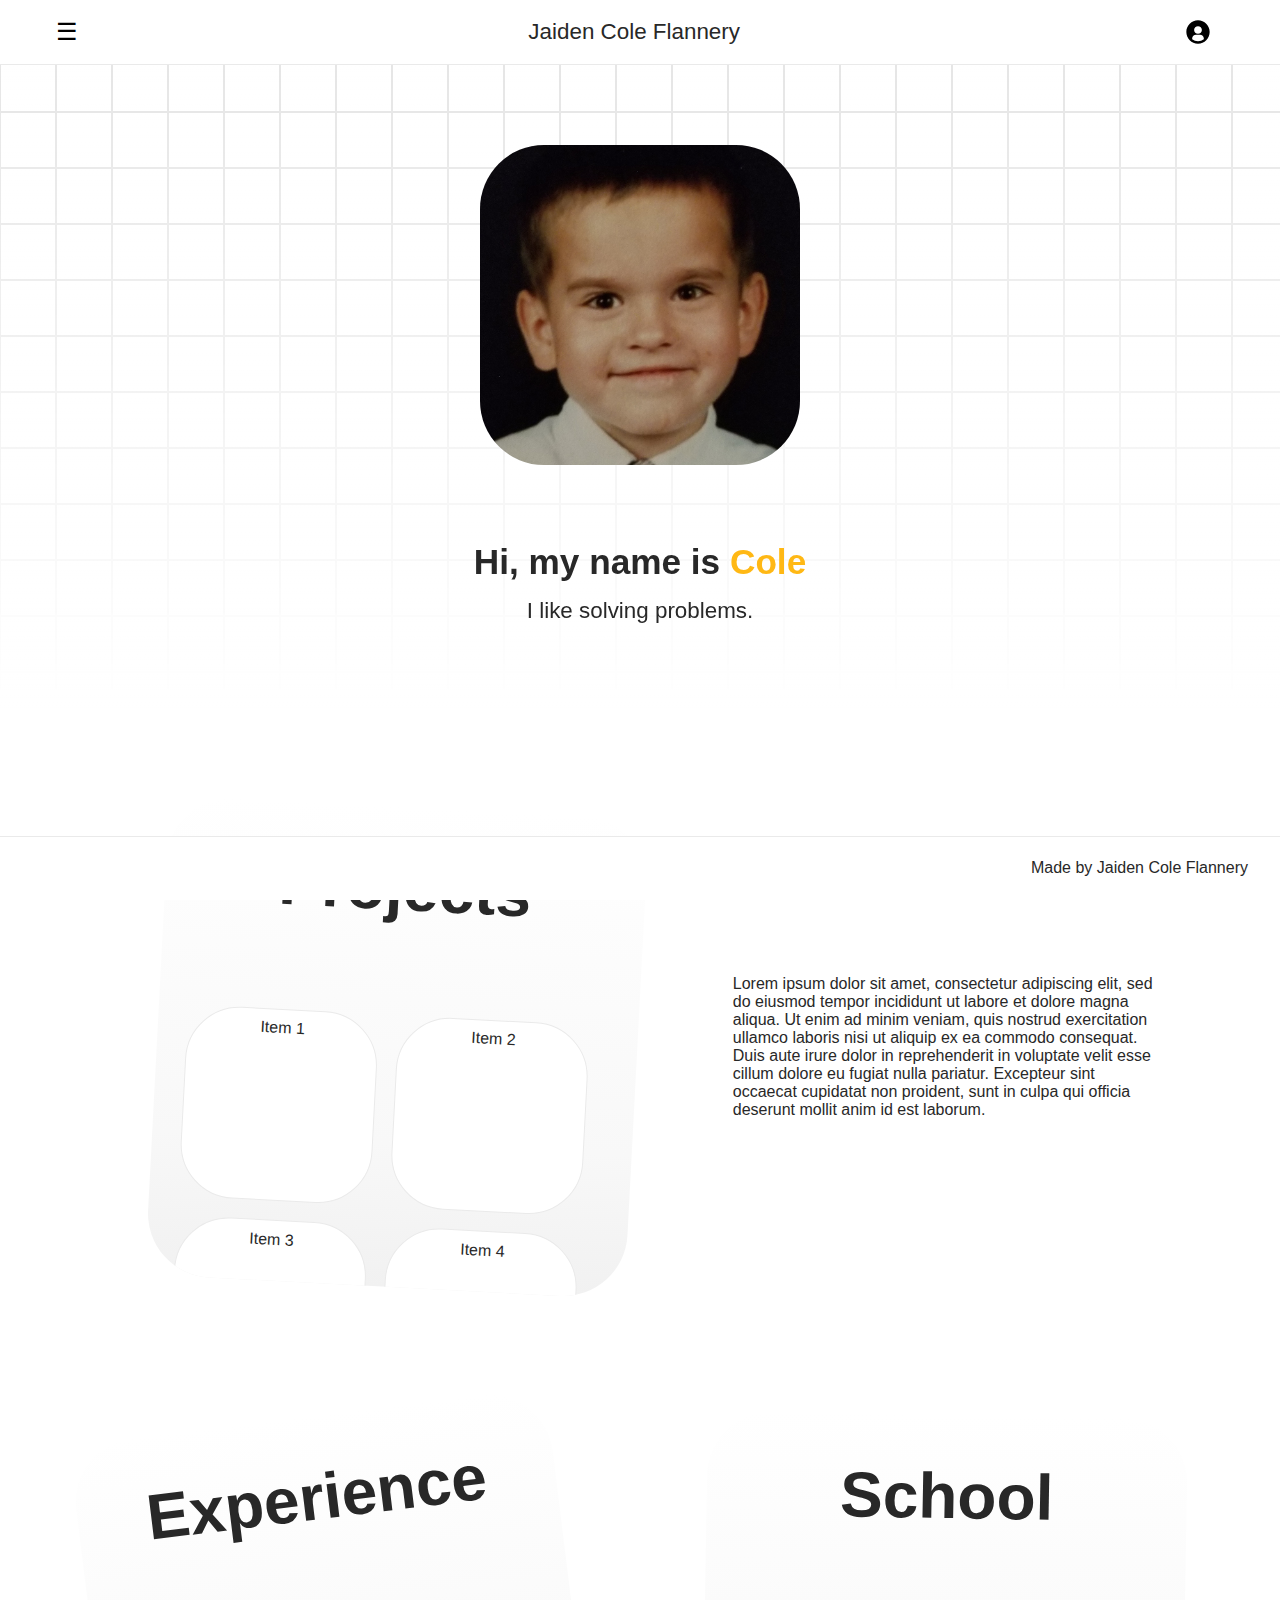
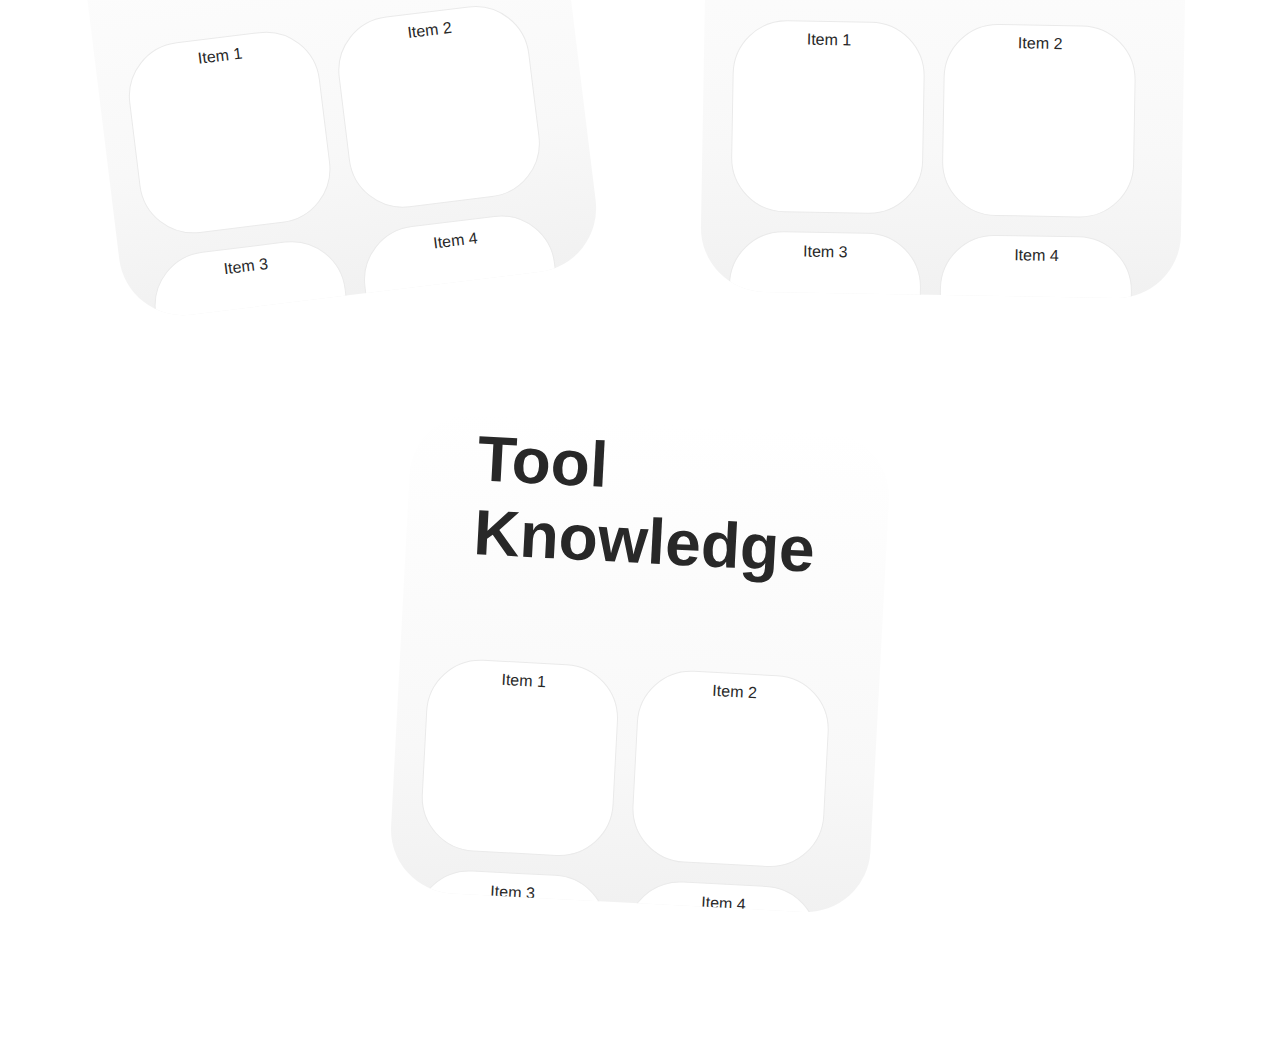
==== commit 3f8f4787: "frontend" ====
--- a/index.html
+++ b/index.html
@@ -15,7 +15,7 @@
                 <div class="menu-button">
                     <button id="menu-toggle">☰</button>
                     <ul class="dropdown-menu">
-                        <li><p class='home-redirect'>Home</p></li>
+                        <li><p class='home-redirect'>Home *</p></li>
                         <li><p class='about-redirect'>About</p></li>
                         <li><p class='contact-redirect'>Contact</p></li>
                     </ul>
@@ -69,6 +69,12 @@
                 </section>
             </container>
 
+            <container class="section-text">
+                <span>
+                    Lorem ipsum dolor sit amet, consectetur adipiscing elit, sed do eiusmod tempor incididunt ut labore et dolore magna aliqua. Ut enim ad minim veniam, quis nostrud exercitation ullamco laboris nisi ut aliquip ex ea commodo consequat. Duis aute irure dolor in reprehenderit in voluptate velit esse cillum dolore eu fugiat nulla pariatur. Excepteur sint occaecat cupidatat non proident, sunt in culpa qui officia deserunt mollit anim id est laborum.
+                </span>
+            </container>
+
             <container class="sub-main">
                 <h2 class="section-title">Experience</h2>
                 <section class="bento-box">
--- a/styles.css
+++ b/styles.css
@@ -45,6 +45,7 @@
     height: 100%;
     width:100%;
     margin: 0em;
+    flex-basis: 50%;
 }
 
 .sub-main {
@@ -286,12 +287,20 @@
     padding: 0em;
 }
 
+.section-container {
+    display: flex;
+    flex-direction: column;
+    justify-content: top;
+    align-items: center;
+}
+
 .section-title {
     display: flex;
     flex-wrap: wrap;
     align-items: top;
     justify-content: center;
-    margin: 0;
+    margin: 1em;
+    margin-top: 2em;
     padding: 0;
     font-size: 4em;
     font-weight: bolder;
@@ -309,6 +318,15 @@
     font-size: var(--subtext-size);
     font-weight: lighter;
     color: var(--text-color);
+}
+
+.section-text {
+    display: flex;
+    width: 40%;
+    justify-content: center;
+    align-items: center;
+    text-align: left;
+    padding: 2em;
 }
 
 .bento-box {
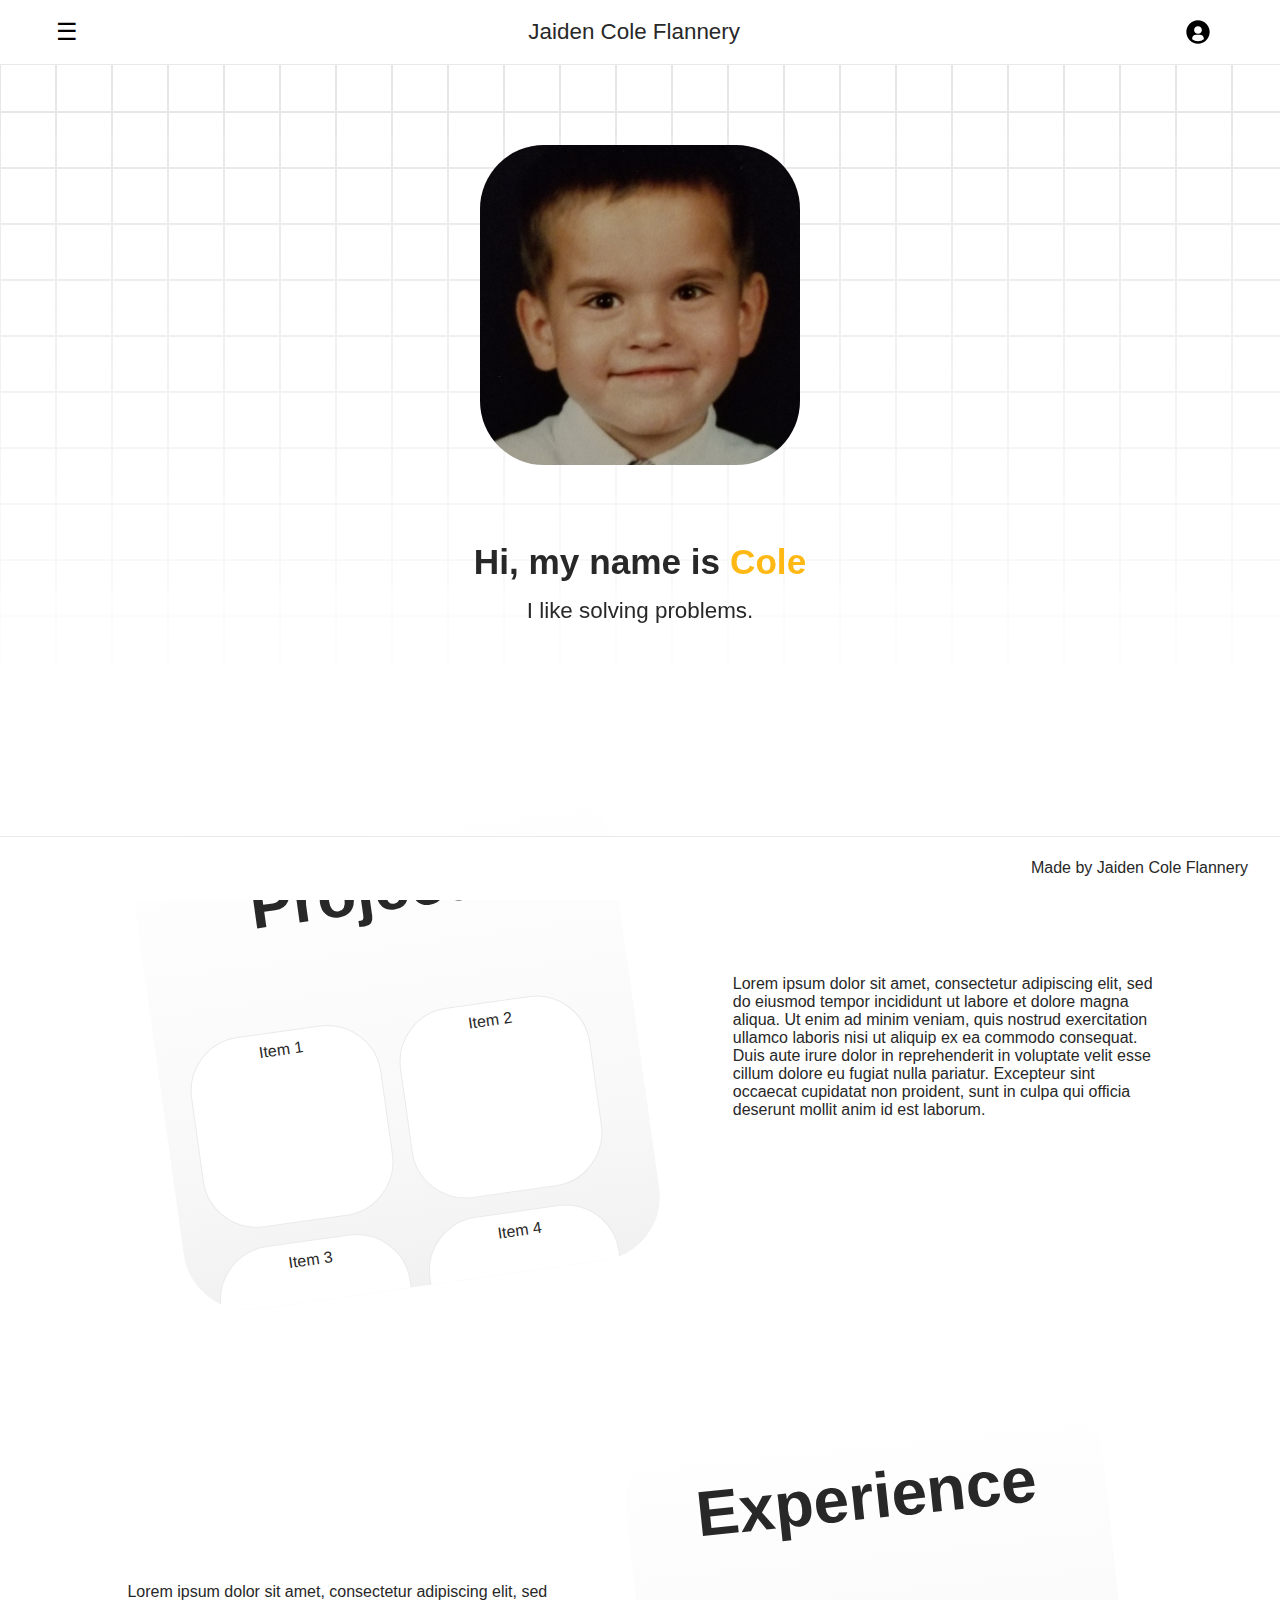
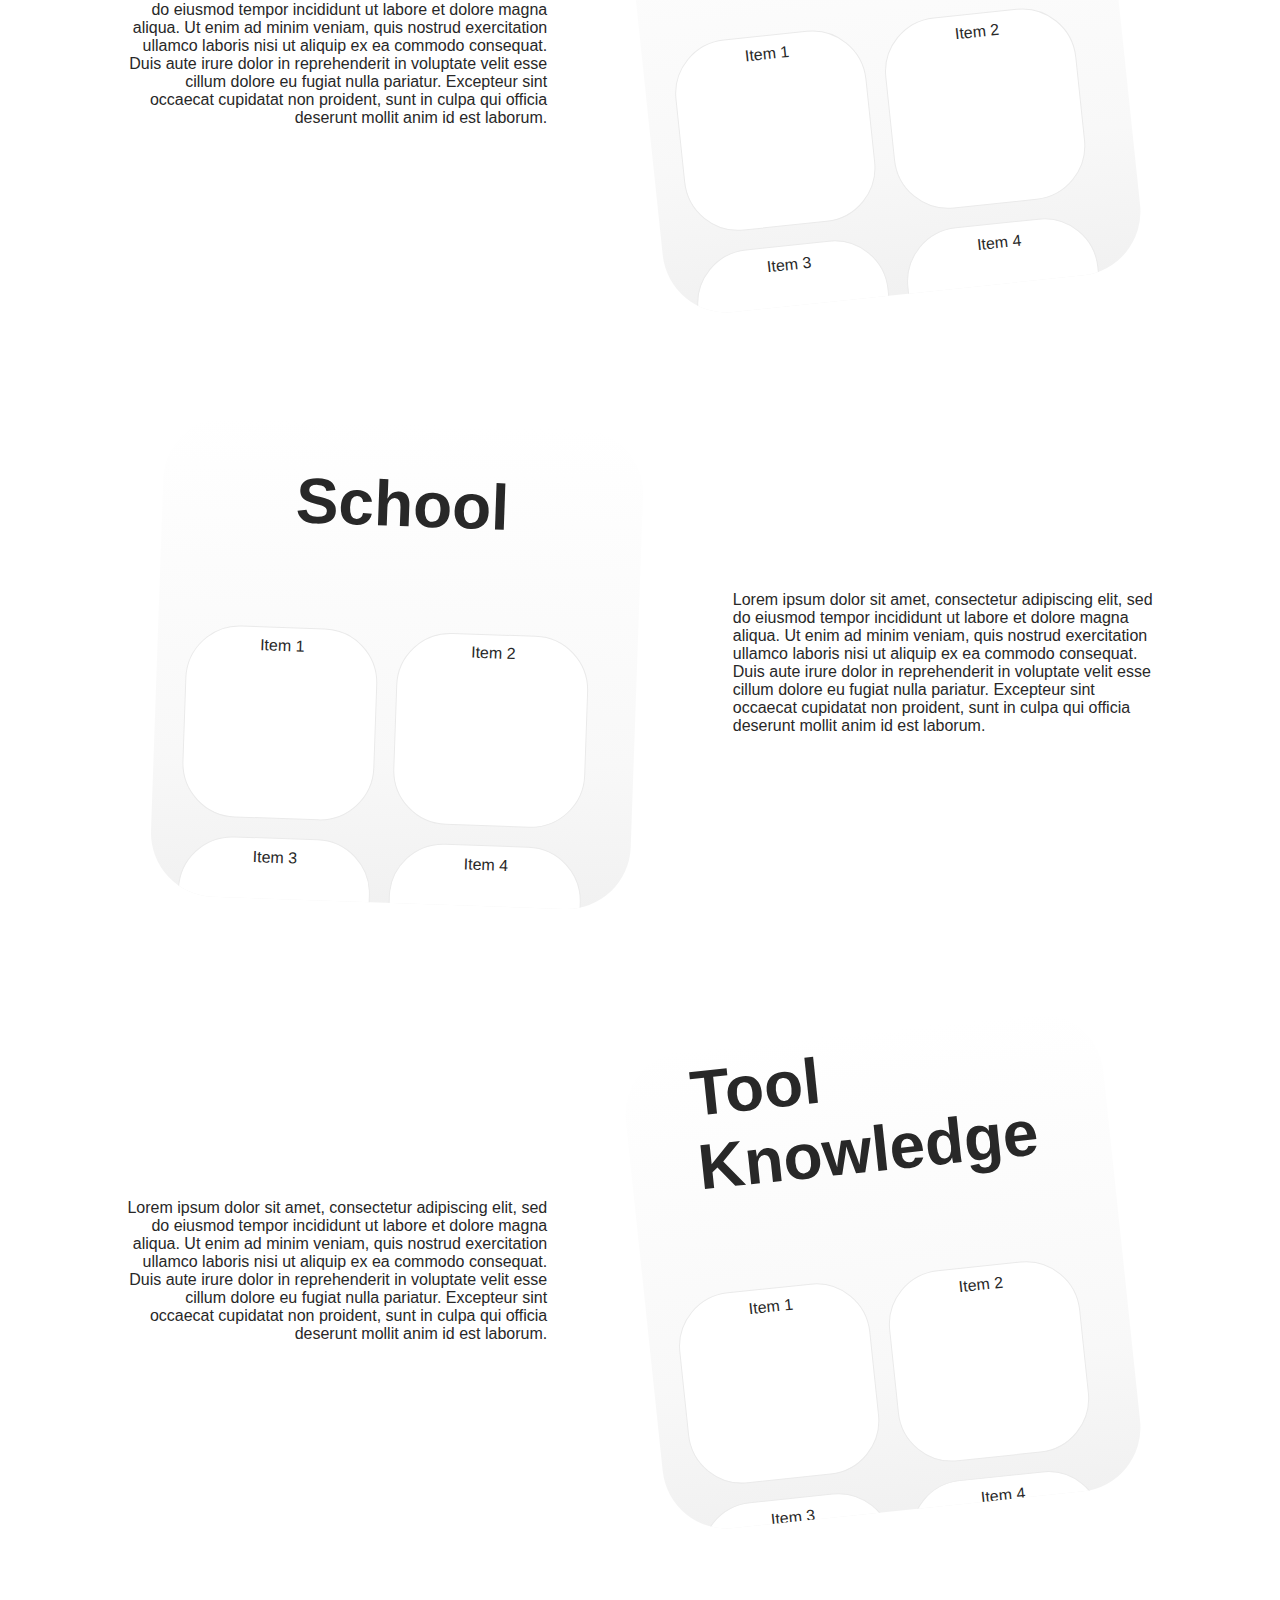
==== commit be61afb4: "Finishing home page formating." ====
--- a/index.html
+++ b/index.html
@@ -58,55 +58,82 @@
 
 
         <main>
-            <container class="sub-main">
-                <h2 class="section-title">Projects</h2>
-                <section class="bento-box">
-                    <div class="grid-item">Item 1</div>
-                    <div class="grid-item">Item 2</div>
-                    <div class="grid-item">Item 3</div>
-                    <div class="grid-item">Item 4</div>
-                    <div class="grid-item">Item 5</div>
-                </section>
-            </container>
+            <div class="partition">
+                <container class="sub-main">
+                    <h2 class="section-title">Projects</h2>
+                    <section class="bento-box">
+                        <div class="grid-item">Item 1</div>
+                        <div class="grid-item">Item 2</div>
+                        <div class="grid-item">Item 3</div>
+                        <div class="grid-item">Item 4</div>
+                        <div class="grid-item">Item 5</div>
+                    </section>
+                </container>
+            </div>
 
-            <container class="section-text">
+            <container class="section-text left">
                 <span>
                     Lorem ipsum dolor sit amet, consectetur adipiscing elit, sed do eiusmod tempor incididunt ut labore et dolore magna aliqua. Ut enim ad minim veniam, quis nostrud exercitation ullamco laboris nisi ut aliquip ex ea commodo consequat. Duis aute irure dolor in reprehenderit in voluptate velit esse cillum dolore eu fugiat nulla pariatur. Excepteur sint occaecat cupidatat non proident, sunt in culpa qui officia deserunt mollit anim id est laborum.
                 </span>
             </container>
 
-            <container class="sub-main">
-                <h2 class="section-title">Experience</h2>
-                <section class="bento-box">
-                    <div class="grid-item">Item 1</div>
-                    <div class="grid-item">Item 2</div>
-                    <div class="grid-item">Item 3</div>
-                    <div class="grid-item">Item 4</div>
-                    <div class="grid-item">Item 5</div>
-                </section>
+            <container class="section-text right">
+                <span>
+                    Lorem ipsum dolor sit amet, consectetur adipiscing elit, sed do eiusmod tempor incididunt ut labore et dolore magna aliqua. Ut enim ad minim veniam, quis nostrud exercitation ullamco laboris nisi ut aliquip ex ea commodo consequat. Duis aute irure dolor in reprehenderit in voluptate velit esse cillum dolore eu fugiat nulla pariatur. Excepteur sint occaecat cupidatat non proident, sunt in culpa qui officia deserunt mollit anim id est laborum.
+                </span>
             </container>
 
-            <container class="sub-main">
-                <h2 class="section-title">School</h2>
-                <section class="bento-box">
-                    <div class="grid-item">Item 1</div>
-                    <div class="grid-item">Item 2</div>
-                    <div class="grid-item">Item 3</div>
-                    <div class="grid-item">Item 4</div>
-                    <div class="grid-item">Item 5</div>
-                </section>
+            <div class="partition">
+                <container class="sub-main">
+                    <h2 class="section-title">Experience</h2>
+                    <section class="bento-box">
+                        <div class="grid-item">Item 1</div>
+                        <div class="grid-item">Item 2</div>
+                        <div class="grid-item">Item 3</div>
+                        <div class="grid-item">Item 4</div>
+                        <div class="grid-item">Item 5</div>
+                    </section>
+                </container>
+            </div>
+            
+
+            <div class="partition">
+                <container class="sub-main">
+                    <h2 class="section-title">School</h2>
+                    <section class="bento-box">
+                        <div class="grid-item">Item 1</div>
+                        <div class="grid-item">Item 2</div>
+                        <div class="grid-item">Item 3</div>
+                        <div class="grid-item">Item 4</div>
+                        <div class="grid-item">Item 5</div>
+                    </section>
+                </container>
+            </div>
+
+            <container class="section-text left">
+                <span>
+                    Lorem ipsum dolor sit amet, consectetur adipiscing elit, sed do eiusmod tempor incididunt ut labore et dolore magna aliqua. Ut enim ad minim veniam, quis nostrud exercitation ullamco laboris nisi ut aliquip ex ea commodo consequat. Duis aute irure dolor in reprehenderit in voluptate velit esse cillum dolore eu fugiat nulla pariatur. Excepteur sint occaecat cupidatat non proident, sunt in culpa qui officia deserunt mollit anim id est laborum.
+                </span>
             </container>
 
-            <container class="sub-main">
-                <h2 class="section-title">Tool Knowledge</h2>
-                <section class="bento-box">
-                    <div class="grid-item">Item 1</div>
-                    <div class="grid-item">Item 2</div>
-                    <div class="grid-item">Item 3</div>
-                    <div class="grid-item">Item 4</div>
-                    <div class="grid-item">Item 5</div>
-                </section>
+            <container class="section-text right">
+                <span>
+                    Lorem ipsum dolor sit amet, consectetur adipiscing elit, sed do eiusmod tempor incididunt ut labore et dolore magna aliqua. Ut enim ad minim veniam, quis nostrud exercitation ullamco laboris nisi ut aliquip ex ea commodo consequat. Duis aute irure dolor in reprehenderit in voluptate velit esse cillum dolore eu fugiat nulla pariatur. Excepteur sint occaecat cupidatat non proident, sunt in culpa qui officia deserunt mollit anim id est laborum.
+                </span>
             </container>
+
+            <div class="partition">
+                <container class="sub-main">
+                    <h2 class="section-title">Tool Knowledge</h2>
+                    <section class="bento-box">
+                        <div class="grid-item">Item 1</div>
+                        <div class="grid-item">Item 2</div>
+                        <div class="grid-item">Item 3</div>
+                        <div class="grid-item">Item 4</div>
+                        <div class="grid-item">Item 5</div>
+                    </section>
+                </container>
+            </div>
         </main>
 
         <footer class="footer">
--- a/styles.css
+++ b/styles.css
@@ -48,6 +48,13 @@
     flex-basis: 50%;
 }
 
+.partition {
+    display: flex;
+    flex-wrap: wrap;
+    flex-basis: 50%;
+    justify-content: center;
+}
+
 .sub-main {
     display: flex;
     flex-direction: column;
@@ -327,6 +334,14 @@
     align-items: center;
     text-align: left;
     padding: 2em;
+}
+
+.left {
+    text-align: left;
+}
+
+.right {
+    text-align: right;
 }
 
 .bento-box {
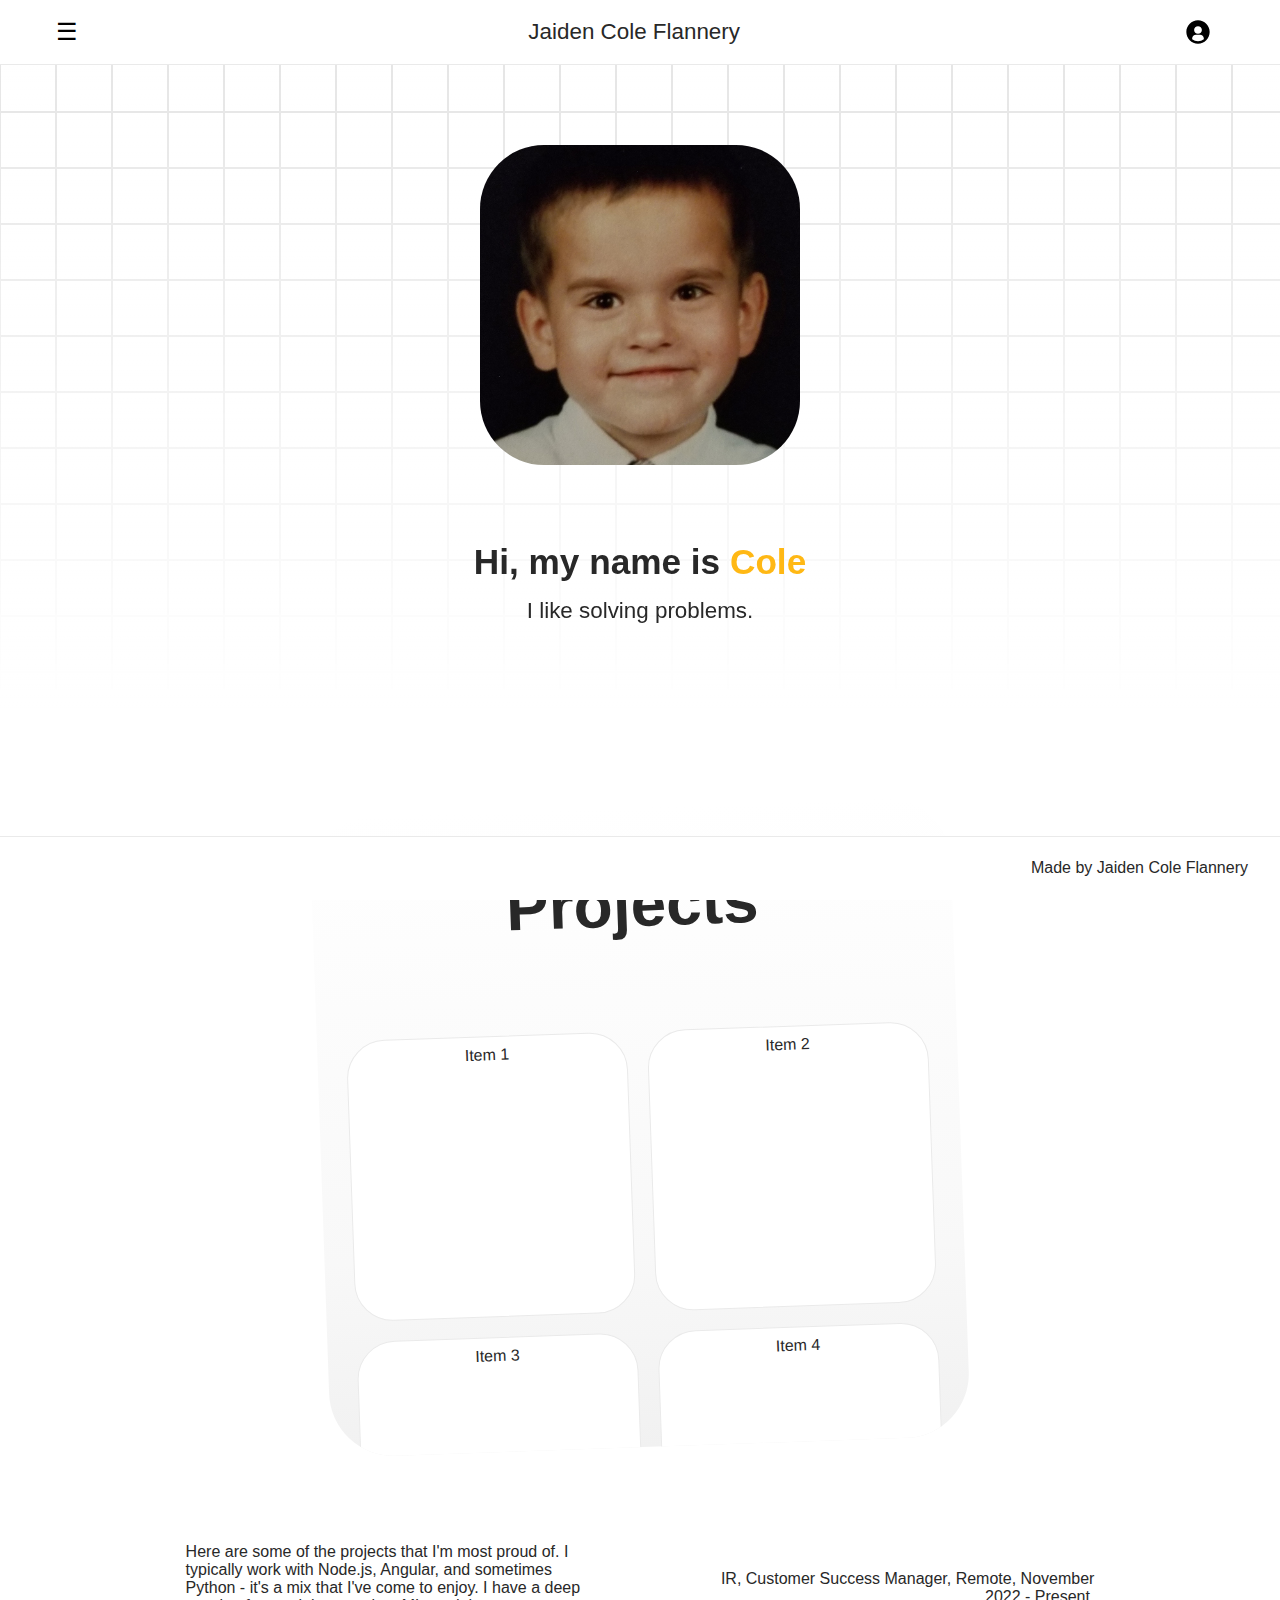
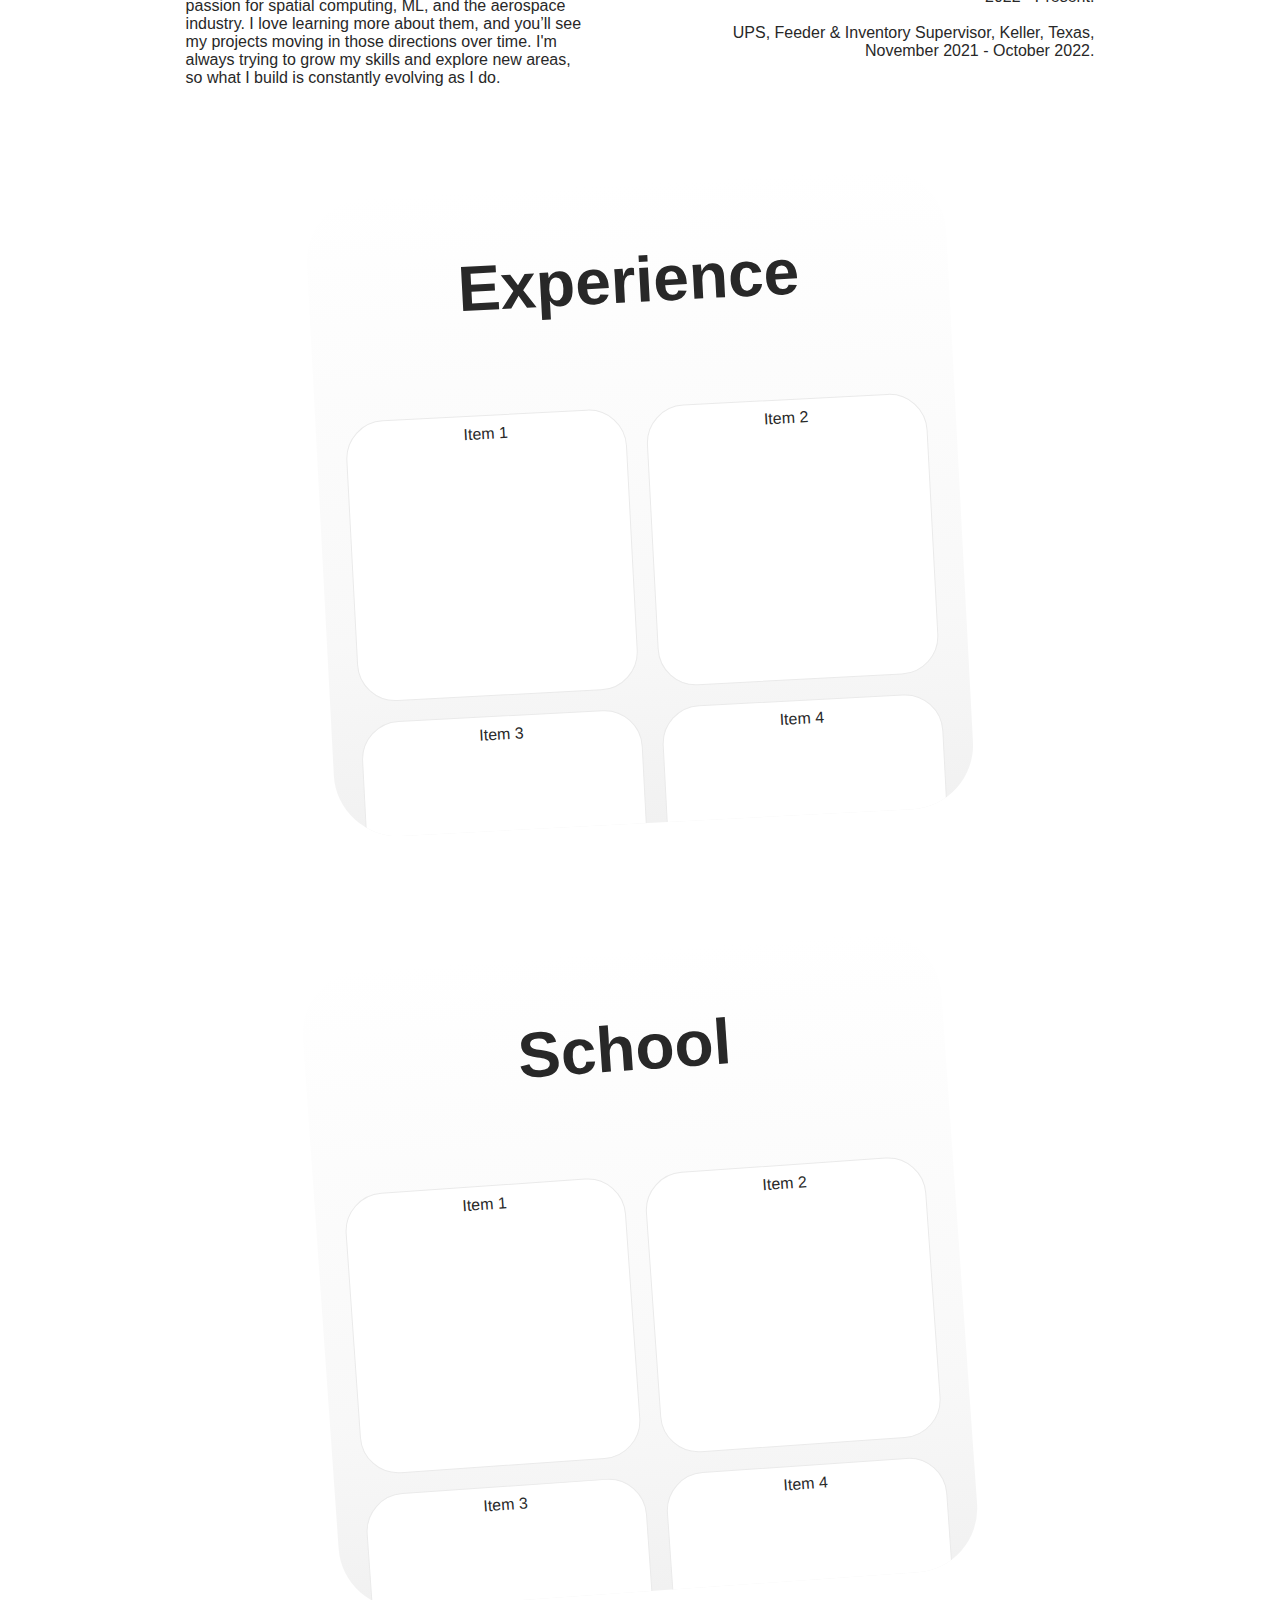
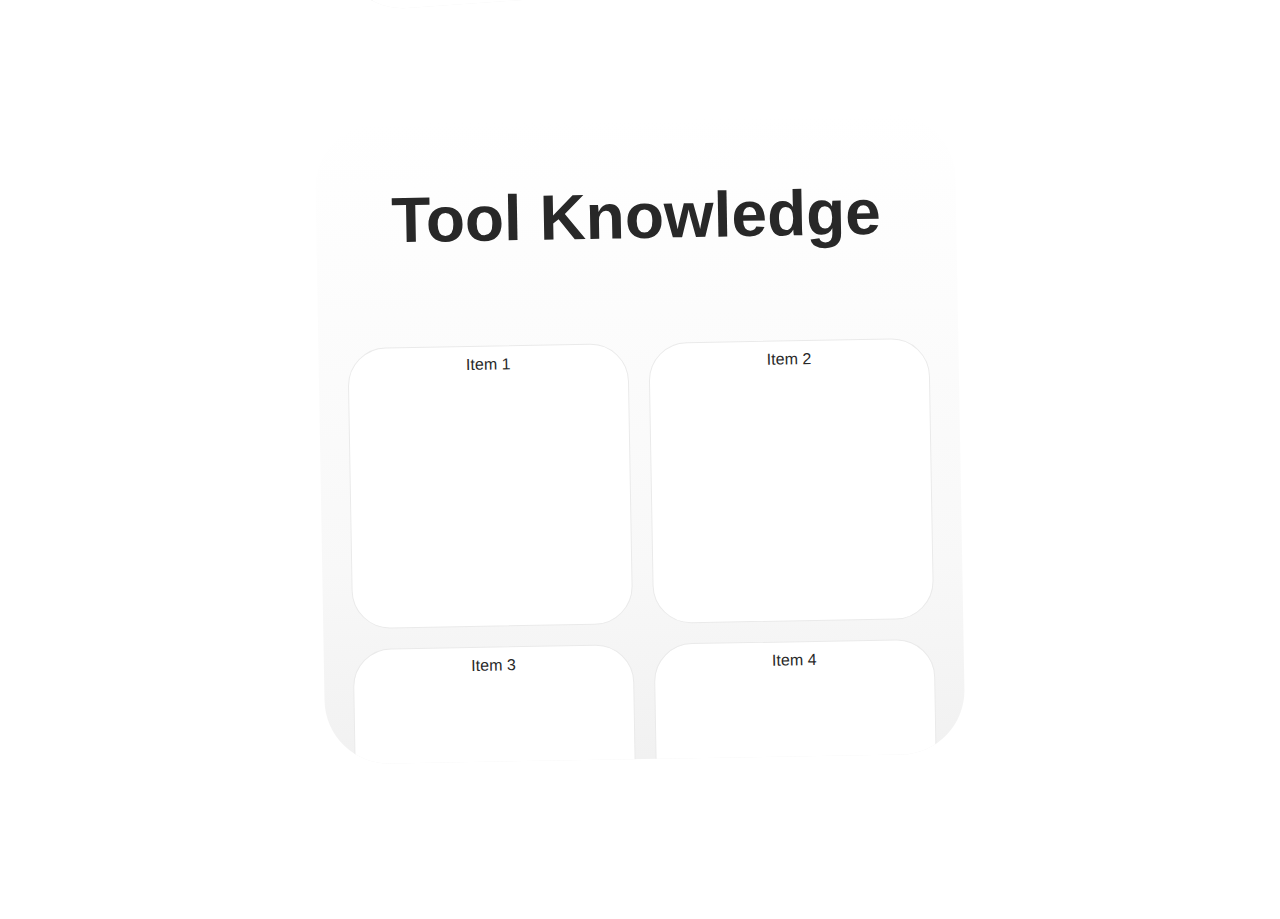
==== commit 39a00c69: "Styling changes/" ====
--- a/index.html
+++ b/index.html
@@ -32,9 +32,9 @@
                         </svg>
                     </button>
                     <ul class="dropdown-profile">
-                        <li><a class="footer-item" href="https://github.com/jaidencoleflannery"><svg xmlns="http://www.w3.org/2000/svg" width="20" height="20" viewBox="0 0 24 24"><path d="M12 0c-6.626 0-12 5.373-12 12 0 5.302 3.438 9.8 8.207 11.387.599.111.793-.261.793-.577v-2.234c-3.338.726-4.033-1.416-4.033-1.416-.546-1.387-1.333-1.756-1.333-1.756-1.089-.745.083-.729.083-.729 1.205.084 1.839 1.237 1.839 1.237 1.07 1.834 2.807 1.304 3.492.997.107-.775.418-1.305.762-1.604-2.665-.305-5.467-1.334-5.467-5.931 0-1.311.469-2.381 1.236-3.221-.124-.303-.535-1.524.117-3.176 0 0 1.008-.322 3.301 1.23.957-.266 1.983-.399 3.003-.404 1.02.005 2.047.138 3.006.404 2.291-1.552 3.297-1.23 3.297-1.23.653 1.653.242 2.874.118 3.176.77.84 1.235 1.911 1.235 3.221 0 4.609-2.807 5.624-5.479 5.921.43.372.823 1.102.823 2.222v3.293c0 .319.192.694.801.576 4.765-1.589 8.199-6.086 8.199-11.386 0-6.627-5.373-12-12-12z"/></svg></a></li>
-                        <li><a class="footer-item" href="https://x.com/jcoleflannery"><?xml version="1.0" ?><svg xmlns="http://www.w3.org/2000/svg" xmlns:xlink="http://www.w3.org/1999/xlink" version="1.1" id="Layer_1" width="20" height="20" viewBox="0 0 24 24" style="enable-background:new 0 0 24 24;" xml:space="preserve"><path d="M14.095479,10.316482L22.286354,1h-1.940718l-7.115352,8.087682L7.551414,1H1l8.589488,12.231093L1,23h1.940717  l7.509372-8.542861L16.448587,23H23L14.095479,10.316482z M11.436522,13.338465l-0.871624-1.218704l-6.924311-9.68815h2.981339  l5.58978,7.82155l0.867949,1.218704l7.26506,10.166271h-2.981339L11.436522,13.338465z"/></svg></a></li>
-                        <li><a class="footer-item" href="https://reddit.com/user/coleflannery/"><svg xmlns="http://www.w3.org/2000/svg" width="22" height="22" viewBox="0 0 24 24"><path d="M14.238 15.348c.085.084.085.221 0 .306-.465.462-1.194.687-2.231.687l-.008-.002-.008.002c-1.036 0-1.766-.225-2.231-.688-.085-.084-.085-.221 0-.305.084-.084.222-.084.307 0 .379.377 1.008.561 1.924.561l.008.002.008-.002c.915 0 1.544-.184 1.924-.561.085-.084.223-.084.307 0zm-3.44-2.418c0-.507-.414-.919-.922-.919-.509 0-.923.412-.923.919 0 .506.414.918.923.918.508.001.922-.411.922-.918zm13.202-.93c0 6.627-5.373 12-12 12s-12-5.373-12-12 5.373-12 12-12 12 5.373 12 12zm-5-.129c0-.851-.695-1.543-1.55-1.543-.417 0-.795.167-1.074.435-1.056-.695-2.485-1.137-4.066-1.194l.865-2.724 2.343.549-.003.034c0 .696.569 1.262 1.268 1.262.699 0 1.267-.566 1.267-1.262s-.568-1.262-1.267-1.262c-.537 0-.994.335-1.179.804l-2.525-.592c-.11-.027-.223.037-.257.145l-.965 3.038c-1.656.02-3.155.466-4.258 1.181-.277-.255-.644-.415-1.05-.415-.854.001-1.549.693-1.549 1.544 0 .566.311 1.056.768 1.325-.03.164-.05.331-.05.5 0 2.281 2.805 4.137 6.253 4.137s6.253-1.856 6.253-4.137c0-.16-.017-.317-.044-.472.486-.261.82-.766.82-1.353zm-4.872.141c-.509 0-.922.412-.922.919 0 .506.414.918.922.918s.922-.412.922-.918c0-.507-.413-.919-.922-.919z"/></svg></a></li>
+                        <li class="navlink-container"><a class="navlink" href="https://github.com/jaidencoleflannery"><svg xmlns="http://www.w3.org/2000/svg" width="20" height="20" viewBox="0 0 24 24"><path d="M12 0c-6.626 0-12 5.373-12 12 0 5.302 3.438 9.8 8.207 11.387.599.111.793-.261.793-.577v-2.234c-3.338.726-4.033-1.416-4.033-1.416-.546-1.387-1.333-1.756-1.333-1.756-1.089-.745.083-.729.083-.729 1.205.084 1.839 1.237 1.839 1.237 1.07 1.834 2.807 1.304 3.492.997.107-.775.418-1.305.762-1.604-2.665-.305-5.467-1.334-5.467-5.931 0-1.311.469-2.381 1.236-3.221-.124-.303-.535-1.524.117-3.176 0 0 1.008-.322 3.301 1.23.957-.266 1.983-.399 3.003-.404 1.02.005 2.047.138 3.006.404 2.291-1.552 3.297-1.23 3.297-1.23.653 1.653.242 2.874.118 3.176.77.84 1.235 1.911 1.235 3.221 0 4.609-2.807 5.624-5.479 5.921.43.372.823 1.102.823 2.222v3.293c0 .319.192.694.801.576 4.765-1.589 8.199-6.086 8.199-11.386 0-6.627-5.373-12-12-12z"/></svg></a></li>
+                        <li class="navlink-container"><a class="navlink" href="https://x.com/jcoleflannery"><?xml version="1.0" ?><svg xmlns="http://www.w3.org/2000/svg" xmlns:xlink="http://www.w3.org/1999/xlink" version="1.1" id="Layer_1" width="20" height="20" viewBox="0 0 24 24" style="enable-background:new 0 0 24 24;" xml:space="preserve"><path d="M14.095479,10.316482L22.286354,1h-1.940718l-7.115352,8.087682L7.551414,1H1l8.589488,12.231093L1,23h1.940717  l7.509372-8.542861L16.448587,23H23L14.095479,10.316482z M11.436522,13.338465l-0.871624-1.218704l-6.924311-9.68815h2.981339  l5.58978,7.82155l0.867949,1.218704l7.26506,10.166271h-2.981339L11.436522,13.338465z"/></svg></a></li>
+                        <li class="navlink-container"><a class="navlink" href="https://reddit.com/user/coleflannery/"><svg xmlns="http://www.w3.org/2000/svg" width="22" height="22" viewBox="0 0 24 24"><path d="M14.238 15.348c.085.084.085.221 0 .306-.465.462-1.194.687-2.231.687l-.008-.002-.008.002c-1.036 0-1.766-.225-2.231-.688-.085-.084-.085-.221 0-.305.084-.084.222-.084.307 0 .379.377 1.008.561 1.924.561l.008.002.008-.002c.915 0 1.544-.184 1.924-.561.085-.084.223-.084.307 0zm-3.44-2.418c0-.507-.414-.919-.922-.919-.509 0-.923.412-.923.919 0 .506.414.918.923.918.508.001.922-.411.922-.918zm13.202-.93c0 6.627-5.373 12-12 12s-12-5.373-12-12 5.373-12 12-12 12 5.373 12 12zm-5-.129c0-.851-.695-1.543-1.55-1.543-.417 0-.795.167-1.074.435-1.056-.695-2.485-1.137-4.066-1.194l.865-2.724 2.343.549-.003.034c0 .696.569 1.262 1.268 1.262.699 0 1.267-.566 1.267-1.262s-.568-1.262-1.267-1.262c-.537 0-.994.335-1.179.804l-2.525-.592c-.11-.027-.223.037-.257.145l-.965 3.038c-1.656.02-3.155.466-4.258 1.181-.277-.255-.644-.415-1.05-.415-.854.001-1.549.693-1.549 1.544 0 .566.311 1.056.768 1.325-.03.164-.05.331-.05.5 0 2.281 2.805 4.137 6.253 4.137s6.253-1.856 6.253-4.137c0-.16-.017-.317-.044-.472.486-.261.82-.766.82-1.353zm-4.872.141c-.509 0-.922.412-.922.919 0 .506.414.918.922.918s.922-.412.922-.918c0-.507-.413-.919-.922-.919z"/></svg></a></li>
                      </ul>
                 </div>
 
@@ -58,7 +58,7 @@
 
 
         <main>
-            <div class="partition">
+            <div class="partition right">
                 <container class="sub-main">
                     <h2 class="section-title">Projects</h2>
                     <section class="bento-box">
@@ -73,17 +73,24 @@
 
             <container class="section-text left">
                 <span>
-                    Lorem ipsum dolor sit amet, consectetur adipiscing elit, sed do eiusmod tempor incididunt ut labore et dolore magna aliqua. Ut enim ad minim veniam, quis nostrud exercitation ullamco laboris nisi ut aliquip ex ea commodo consequat. Duis aute irure dolor in reprehenderit in voluptate velit esse cillum dolore eu fugiat nulla pariatur. Excepteur sint occaecat cupidatat non proident, sunt in culpa qui officia deserunt mollit anim id est laborum.
+                    Here are some of the projects that I'm most proud of. I typically work with Node.js, Angular, and sometimes Python - it's a mix that I've come to enjoy.
+                    I have a deep passion for spatial computing, ML, and the aerospace industry. I love learning more about them, and you’ll see my projects moving in those directions over time.
+                    I'm always trying to grow my skills and explore new areas, so what I build is constantly evolving as I do.
                 </span>
             </container>
 
             <container class="section-text right">
                 <span>
-                    Lorem ipsum dolor sit amet, consectetur adipiscing elit, sed do eiusmod tempor incididunt ut labore et dolore magna aliqua. Ut enim ad minim veniam, quis nostrud exercitation ullamco laboris nisi ut aliquip ex ea commodo consequat. Duis aute irure dolor in reprehenderit in voluptate velit esse cillum dolore eu fugiat nulla pariatur. Excepteur sint occaecat cupidatat non proident, sunt in culpa qui officia deserunt mollit anim id est laborum.
+                    IR, Customer Success Manager, 
+                    Remote, 
+                    November 2022 - Present.<br><br>
+                    UPS, Feeder & Inventory Supervisor, 
+                    Keller, Texas, 
+                    November 2021 - October 2022.
                 </span>
             </container>
 
-            <div class="partition">
+            <div class="partition left">
                 <container class="sub-main">
                     <h2 class="section-title">Experience</h2>
                     <section class="bento-box">
@@ -97,7 +104,7 @@
             </div>
             
 
-            <div class="partition">
+            <div class="partition right">
                 <container class="sub-main">
                     <h2 class="section-title">School</h2>
                     <section class="bento-box">
@@ -110,19 +117,7 @@
                 </container>
             </div>
 
-            <container class="section-text left">
-                <span>
-                    Lorem ipsum dolor sit amet, consectetur adipiscing elit, sed do eiusmod tempor incididunt ut labore et dolore magna aliqua. Ut enim ad minim veniam, quis nostrud exercitation ullamco laboris nisi ut aliquip ex ea commodo consequat. Duis aute irure dolor in reprehenderit in voluptate velit esse cillum dolore eu fugiat nulla pariatur. Excepteur sint occaecat cupidatat non proident, sunt in culpa qui officia deserunt mollit anim id est laborum.
-                </span>
-            </container>
-
-            <container class="section-text right">
-                <span>
-                    Lorem ipsum dolor sit amet, consectetur adipiscing elit, sed do eiusmod tempor incididunt ut labore et dolore magna aliqua. Ut enim ad minim veniam, quis nostrud exercitation ullamco laboris nisi ut aliquip ex ea commodo consequat. Duis aute irure dolor in reprehenderit in voluptate velit esse cillum dolore eu fugiat nulla pariatur. Excepteur sint occaecat cupidatat non proident, sunt in culpa qui officia deserunt mollit anim id est laborum.
-                </span>
-            </container>
-
-            <div class="partition">
+            <div class="partition left">
                 <container class="sub-main">
                     <h2 class="section-title">Tool Knowledge</h2>
                     <section class="bento-box">
--- a/styles.css
+++ b/styles.css
@@ -52,7 +52,6 @@
     display: flex;
     flex-wrap: wrap;
     flex-basis: 50%;
-    justify-content: center;
 }
 
 .sub-main {
@@ -64,13 +63,15 @@
     position: relative;
     z-index: 1;
     background-color: var(--bg-color);
-    min-height: 30em;
-    max-height: 30em;
-    min-width: 30em;
-    max-width: 30em;
+    min-height: 40em;
+    max-height: 40em;
+    min-width: 40em;
+    max-width: 40em;
     padding: 0.2em;
     padding-bottom: 1em;
     margin: 4em;
+    margin-right: 8em;
+    margin-left: 8em;
     border-radius: 4em;
     overflow: hidden;
     background: rgb(241,241,241);
@@ -102,9 +103,11 @@
 }
 
 .menu-button {
+    display: flex;
     position: relative;
     display: flex;
     width: 33%;
+    justify-content: left;
 }
 
 .menu-button button {
@@ -120,7 +123,6 @@
     display: none;
     position: absolute;
     top: 100%;
-    left: 0;
     background-color: var(--bg-color);
     box-shadow: 0 8px 16px rgba(0,0,0,0.1);
     list-style: none;
@@ -131,7 +133,11 @@
 }
 
 .menu-button .dropdown-menu.active {
-    display: block;
+    display: flex;
+    flex-direction: column;
+    padding: 1em;
+    border-radius: 1em;
+    margin-top: 1.2em;
 }
 
 .menu-button .dropdown-menu li a {
@@ -149,7 +155,7 @@
     display: flex;
     width: 33%;
     align-items: center;
-    justify-content: center;
+    justify-content: right;
 }
 
 .profile-button button {
@@ -165,7 +171,6 @@
     display: none;
     position: absolute;
     top: 100%;
-    right: 0;
     background-color: var(--bg-color);
     box-shadow: 0 8px 16px rgba(0,0,0,0.1);
     list-style: none;
@@ -176,7 +181,15 @@
 }
 
 .profile-button .dropdown-profile.active {
-    display: block;
+    display: flex;
+    flex-direction: column;
+    border-radius: 1em;
+    margin-top: 0.2em;
+    max-width: 1em;
+}
+
+ul.dopdown-profile.active {
+    max-width: 1px;
 }
 
 .profile-button .dropdown-profile li a {
@@ -201,6 +214,14 @@
 #profile-toggle {
     margin-left: auto;
     right: 0;
+}
+
+.navlink {
+    max-width: 1em;
+}
+
+.navlink-container {
+    max-width: 1em;
 }
 
 .logo {
@@ -336,12 +357,18 @@
     padding: 2em;
 }
 
+.section-text > span {
+    max-width: 400px;
+}
+
 .left {
     text-align: left;
+    justify-content: left;
 }
 
 .right {
     text-align: right;
+    justify-content: right;
 }
 
 .bento-box {
@@ -358,15 +385,15 @@
 }
 
 .grid-item {
-    height: 12em;
-    width: 12em;
+    height: 17.6em;
+    width: 17.6em;
     background-color: var(--bg-color);
     border: 1px solid #eaeaea;
     text-align: center;
     transition: transform var(--transition-speed);
     margin: 0.6em;
     padding: 0.6em;
-    border-radius: 3.4em;
+    border-radius: 2.4em;
 }
 
 .grid-item:hover {
